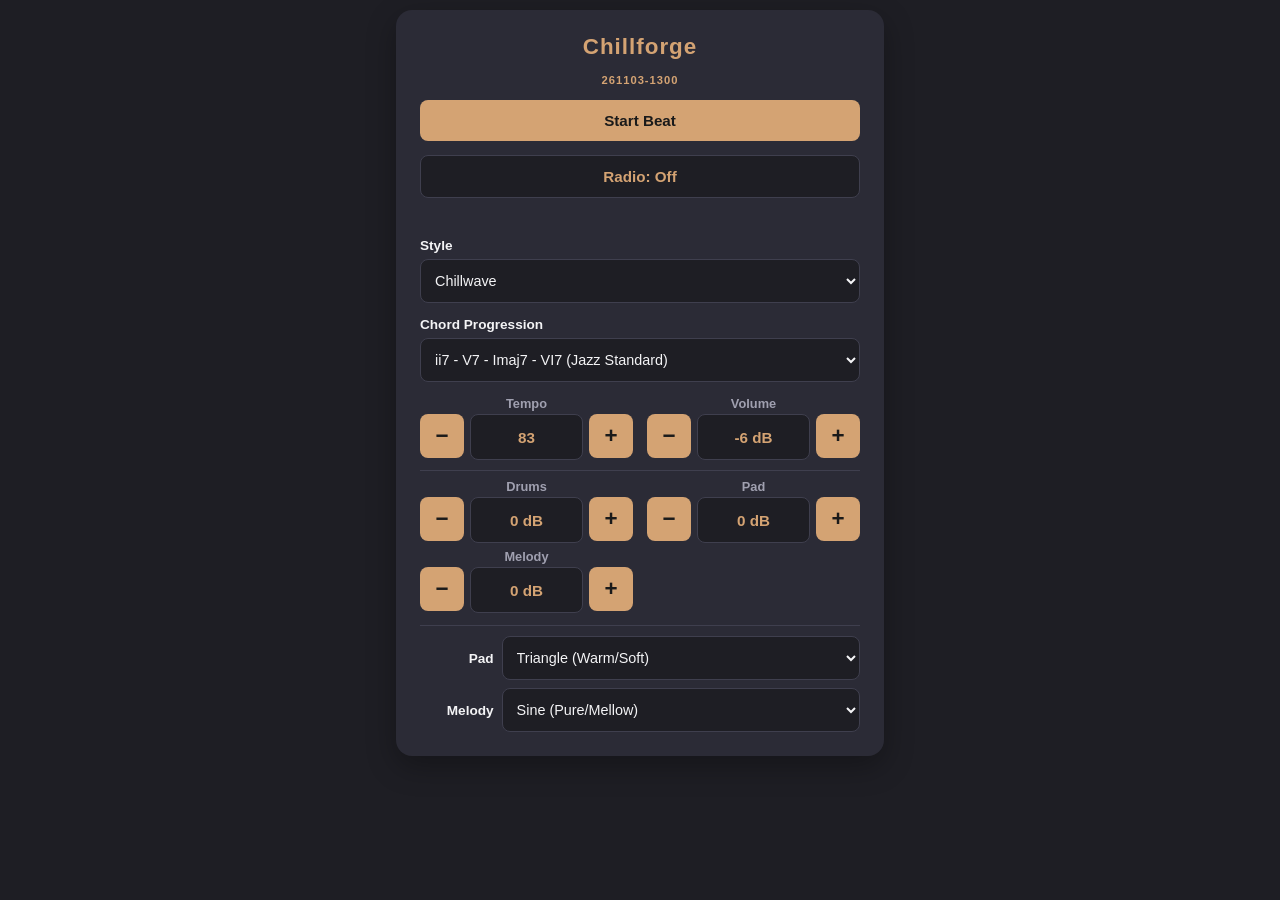
==== index.html @ 7efc08fc "restructuring Step 7 - A record loader (the one-time engine change). A record file can now register " ====
<!DOCTYPE html>
<html lang="en">
<head>
  <meta charset="UTF-8">
  <meta name="viewport" content="width=device-width, initial-scale=1.0, viewport-fit=cover">
  <title>Chillforge</title>

  <link rel="manifest" href="manifest.json">
  <link rel="icon" type="image/png" sizes="32x32" href="app-icons/app-icon-192.png">
  <link rel="apple-touch-icon" href="app-icons/app-icon-512.png">
  <meta name="theme-color" content="#1e1e24">
  <meta name="apple-mobile-web-app-capable" content="yes">
  <meta name="apple-mobile-web-app-status-bar-style" content="black-translucent">
  <meta name="apple-mobile-web-app-title" content="Chillforge">

  <link rel="stylesheet" href="styles.css" />
</head>
<body>
  <div class="container">
    <h1>Chillforge</h1>
    <h2 id="ver">261103-1300</h2>

    <button id="playBtn">Start Beat</button>
    
    <div class="radiorow">
	  <button id="radioBtn" class="alt">Radio: Off</button>
	  <button id="nextBtn" class="alt" hidden>Next Track ▸</button>
	</div>
	<div id="radioInfo"></div>

    <div class="control-group">
      <label for="styleSelect">Style</label>
      <select id="styleSelect"></select>
    </div>

    <div class="control-group" id="progGroup">
      <label for="progSelect">Chord Progression</label>
      <select id="progSelect"></select>
    </div>

    <!-- Tempo, mixer and shape selectors are built from the current style -->
    <div id="controls"></div>
    
    <pre id="dbg" hidden></pre>
    
  </div>

  <!-- Style records live in their own files and register themselves before the engine below runs.
       To remove the Pulse test style, delete this one line. -->
  <script src="records/pulse.js"></script>

  <script>
    const SHAPE_LABELS = {
      triangle: "Triangle (Warm/Soft)",
      softtri:  "Soft Triangle (Rounded/Mellow)",
      sine:     "Sine (Pure/Mellow)",
      sawtooth: "Sawtooth (Bright/Buzzy)",
      square:   "Square (Hollow/Retro)"
    };
    const shapeOpts = (order) => order.map((v) => [v, SHAPE_LABELS[v]]);

    const MASTER = { id: "master", label: "Master", max: 0, def: -6 };
    const VOL_MIN = -40;

    const STYLES = {
      chillwave: (() => {
        // ===========================================================
        // RECORD: Chillwave
        // Everything that makes this style sound the way it does lives in this block. The engine
        // reaches it only through the descriptor built below (buildGraph, onTempo, onBar, onStep, reset,
        // phraseBars, trackTitle, radio rules, plus the data fields). Anything the record needs from the engine comes in through
        // `a` (the engine api): audio context, its own graph nodes, current settings, random
        // numbers, tempo, and note/shape helpers. The record never touches transport or timers.
        // ===========================================================

        let lastMelodyNote = null;                  // private to this record
        let currentChord = null;                    // the chord of the current bar (pad plays it, melody picks from it)

        // Lock-screen name of a progression: the text in parentheses in its label.
        const progName = (k) => (rec.progs[k].label.match(/\(([^)]+)\)/) || [0, k])[1];

        function noiseHit(a, t, dest, level, decay) {
          const s = a.ctx.createBufferSource();
          const gn = a.ctx.createGain();
          s.buffer = a.noise;
          gn.gain.setValueAtTime(level, t);
          gn.gain.exponentialRampToValueAtTime(0.001, t + decay);
          s.connect(gn).connect(dest);
          s.start(t, a.rng() * 0.8);
          s.stop(t + decay + 0.02);
        }

        function kick(a, t, vel) {
          const o = a.ctx.createOscillator();
          const gn = a.ctx.createGain();
          o.type = "sine";
          o.frequency.setValueAtTime(140, t);
          o.frequency.exponentialRampToValueAtTime(42, t + 0.12);
          gn.gain.setValueAtTime(0.0001, t);
          gn.gain.exponentialRampToValueAtTime(0.55 * vel, t + 0.004);
          gn.gain.exponentialRampToValueAtTime(0.001, t + 0.42);
          o.connect(gn).connect(a.nodes.drums);
          o.start(t);
          o.stop(t + 0.45);
        }

        function snare(a, t, vel) {
          noiseHit(a, t, a.nodes.snareBP, 0.55 * vel, 0.17);
          const o = a.ctx.createOscillator();
          const gn = a.ctx.createGain();
          o.type = "triangle";
          o.frequency.value = 190;
          gn.gain.setValueAtTime(0.25 * vel, t);
          gn.gain.exponentialRampToValueAtTime(0.001, t + 0.09);
          o.connect(gn).connect(a.nodes.drums);
          o.start(t);
          o.stop(t + 0.1);
        }

        function hat(a, t, vel) {
          noiseHit(a, t, a.nodes.hatHP, 0.16 * vel, 0.04);
        }

        // One bar of drums is 16 steps; s is the step, jt the (jittered) time.
        function drumsChill(a, s, jt) {
          if (s === 0) kick(a, jt, 1);
          else if (s === 6 && a.rng() < 0.4) kick(a, jt, 0.8);
          else if (s === 10 && a.rng() < 0.35) kick(a, jt, 0.75);

          if (s === 4 || s === 12) snare(a, jt, a.rand(0.85, 1));

          if (s % 2 === 0) hat(a, jt, s % 4 === 2 ? a.rand(0.9, 1) : a.rand(0.4, 0.6));
          else if (a.rng() < 0.15) hat(a, jt, 0.3);
        }

        // Pad: the whole chord, slightly strummed.
        function pad(a, t, chord) {
          const shape = a.S.sel.padShape;
          const dur = 16 * a.stepDur();
          const peak = (0.7 / chord.length) * a.shapeLevel[shape];

          chord.forEach((note, i) => {
            const ts = t + i * 0.012;                    // slight strum
            const o = a.ctx.createOscillator();
            const gn = a.ctx.createGain();
            a.applyShape(o, shape);
            o.frequency.value = a.noteFreq(note);
            o.detune.value = a.rand(-6, 6);
            gn.gain.setValueAtTime(0.0001, ts);
            gn.gain.linearRampToValueAtTime(peak, ts + 0.18);
            gn.gain.setTargetAtTime(0, t + dur - 0.05, 0.25);
            o.connect(gn).connect(a.nodes.padFilter);
            o.start(ts);
            o.stop(t + dur + 1.6);
          });
        }

        // Melody: one random chord tone, never the same note twice in a row.
        function melody(a, t, chord) {
          if (!chord) return;
          let note;
          do { note = chord[Math.floor(a.rng() * chord.length)]; }
          while (note === lastMelodyNote && chord.length > 1);
          lastMelodyNote = note;

          const shape = a.S.sel.melodyShape;
          const units = [1, 1, 1, 2, 2, 3, 4][Math.floor(a.rng() * 7)];
          const dur = units * a.stepDur();
          const peak = 0.2 * a.shapeLevel[shape];

          const o = a.ctx.createOscillator();
          const gn = a.ctx.createGain();
          a.applyShape(o, shape);
          o.frequency.value = a.noteFreq(note) * 2;
          gn.gain.setValueAtTime(0.0001, t);
          gn.gain.linearRampToValueAtTime(peak, t + 0.03);
          gn.gain.setTargetAtTime(peak * 0.5, t + 0.03, 0.12);
          gn.gain.setTargetAtTime(0, t + dur, 0.12);
          o.connect(gn).connect(a.nodes.melody);
          o.start(t);
          o.stop(t + dur + 0.9);
        }

        const rec = {
          label: "Chillwave",
          bpm: { min: 55, max: 95, def: 83 },
          swing: 0.16,                        // delay on off-16ths, fraction of a step
          // Chord progressions. Each chord is a list of notes (hand-voiced). Key order is the dropdown order.
          progs: {
            jazz251: {
              label: "ii7 - V7 - Imaj7 - VI7 (Jazz Standard)",
              chords: [
                ["D3", "F3", "A3", "C4", "E4"],  // Dm9
                ["G3", "B3", "D4", "F4"],        // G7
                ["C3", "E3", "G3", "B3", "D4"],  // Cmaj9
                ["A3", "C#4", "E4", "G4"]        // A7
              ]
            },
            rising: {
              label: "Imaj9 - IImaj7 - iii7 - IVmaj7 (Rising Climb)",
              chords: [
                ["C3", "E3", "G3", "B3", "D4"],  // Cmaj9
                ["D3", "F#3", "A3", "C#4", "E4"],// Dmaj9 (Lydian lift)
                ["E3", "G3", "B3", "D4"],        // Em7
                ["F3", "A3", "C4", "E4"]         // Fmaj7
              ]
            },
            descending: {
              label: "IVmaj9 - iii7 - ii9 - Imaj9 (Descending Exhale)",
              chords: [
                ["F3", "A3", "C4", "E4", "G4"],  // Fmaj9
                ["E3", "G3", "B3", "D4"],        // Em7
                ["D3", "F3", "A3", "C4", "E4"],  // Dm9
                ["C3", "E3", "G3", "B3", "D4"]   // Cmaj9
              ]
            },
            turnaround: {
              label: "Imaj9 - vi9 - ii9 - V13 (Sunny Turnaround)",
              chords: [
                ["C3", "E3", "G3", "B3", "D4"],  // Cmaj9
                ["A2", "C3", "E3", "G3", "B3"],  // Am9
                ["D3", "F3", "A3", "C4", "E4"],  // Dm9
                ["F3", "G3", "B3", "E4"]         // G13
              ]
            },
            sway: {
              label: "Imaj9 - IVmaj9 (Two-Chord Sway)",
              chords: [
                ["C3", "E3", "G3", "B3", "D4"],  // Cmaj9
                ["E3", "G3", "B3", "D4", "G4"],  // Cmaj9 (open voicing)
                ["F3", "A3", "C4", "E4", "G4"],  // Fmaj9
                ["A3", "C4", "E4", "G4"]         // Fmaj9 (upper voicing)
              ]
            }
          },
          lead: "melody", drums: "chill", jitter: 0.005,
          melodyDensity: 0.55,                // chance of a melody note on each eighth
          cutoffMul: 1, padCutoff: 1800, reverb: 0, echo: 0.3,
          channels: [                         // mixer rows (Master is always added first)
            { id: "drums",  label: "Drums",  max: 6, def: 0 },
            { id: "pad",    label: "Pad",    max: 6, def: 0 },
            { id: "melody", label: "Melody", max: 6, def: 0 }
          ],
          selects: [                          // pulldowns under the mixer
            { id: "padShape",    label: "Pad",    def: "triangle",
              options: shapeOpts(["triangle", "softtri", "sine", "sawtooth", "square"]),
              radio: ["sine"] },
            { id: "melodyShape", label: "Melody", def: "sine",
              options: shapeOpts(["sine", "softtri", "triangle", "sawtooth", "square"]),
              radio: ["sine", "softtri", "triangle"] }
          ],

          // ---- what the engine calls -------------------------------

          // Build this style's audio nodes and feed them into the engine's master bus.
          // Must return a map with a gain node for every id in `channels` (the engine uses
          // those for the mixer); any other nodes the voices need can ride along in it.
          buildGraph(a, bus) {
            const ctx = a.ctx;
            const n = {};

            n.drums = ctx.createGain();  n.drums.connect(bus);
            n.pad = ctx.createGain();    n.pad.connect(bus);
            n.melody = ctx.createGain(); n.melody.connect(bus);

            // Pad tone shaping
            n.padFilter = ctx.createBiquadFilter();
            n.padFilter.type = "lowpass";
            n.padFilter.frequency.value = rec.padCutoff;
            n.padFilter.connect(n.pad);

            // Shared drum filters
            n.snareBP = ctx.createBiquadFilter();
            n.snareBP.type = "bandpass"; n.snareBP.frequency.value = 2200; n.snareBP.Q.value = 0.7;
            n.snareBP.connect(n.drums);
            n.hatHP = ctx.createBiquadFilter();
            n.hatHP.type = "highpass"; n.hatHP.frequency.value = 7500;
            n.hatHP.connect(n.drums);

            // Melody echo (dotted eighth)
            n.delay = ctx.createDelay(2);
            n.delay.delayTime.value = 45 / a.S.bpm;
            const send = ctx.createGain(); send.gain.value = rec.echo;
            const fb = ctx.createGain();   fb.gain.value = 0.38;
            const dLP = ctx.createBiquadFilter();
            dLP.type = "lowpass"; dLP.frequency.value = 1800;
            if (n[rec.lead]) n[rec.lead].connect(send).connect(n.delay).connect(dLP);
            dLP.connect(fb).connect(n.delay);
            dLP.connect(bus);

            return n;
          },

          // Tempo changed while playing: re-sync anything tied to the beat (here, the echo).
          onTempo(a) {
            a.nodes.delay.delayTime.setTargetAtTime(45 / a.S.bpm, a.ctx.currentTime, 0.05);
          },

          // How many bars the current progression takes before it loops (the radio plans around this).
          phraseBars(S) { return rec.progs[S.prog].chords.length; },

          // Title for the lock screen / notification.
          trackTitle(S) { return rec.label + " \u00b7 " + progName(S.prog); },

          // Radio rules. The engine shuffles which channels enter (intro) and drop out (outro)
          // and keeps to these constraints; nextTrack changes the settings for the next track.
          radio: {
            lastToEnter: ["pad", "drums"],    // one of these is always the last to enter
            neverFirstIn: ["drums"],
            neverLastOut: ["drums"],

            // a.S is the radio's own copy of the settings, so nothing here is saved.
            // (The engine re-syncs the tempo-linked echo afterwards.)
            nextTrack(a) {
              const S = a.S;
              const ps = Object.keys(rec.progs).filter((p) => p !== S.prog);
              if (ps.length) S.prog = ps[Math.floor(a.rng() * ps.length)];
              const up = a.rng() < a.clamp(0.5 + (rec.bpm.def - S.bpm) / (rec.bpm.max - rec.bpm.min), 0.1, 0.9);
              S.bpm = a.clamp(S.bpm + (up ? 1 : -1) * Math.round(a.rand(2, 5)), rec.bpm.min, rec.bpm.max);
              rec.selects.forEach((s) => {
                const pool = (s.radio || s.options.map((o) => o[0])).filter((v) => v !== S.sel[s.id]);
                if (pool.length) S.sel[s.id] = pool[Math.floor(a.rng() * pool.length)];
              });
            }
          },

          // Called at every bar line (after the engine's own bar bookkeeping). `bar` counts bars
          // within the current track; the chord is picked from it.
          onBar(a, t, bar) {
            const chords = rec.progs[a.S.prog].chords;
            const chord = chords[bar % chords.length];
            currentChord = chord;
            if (!a.muted("pad")) pad(a, t, chord);
          },

          // Called on every 16th step (s = 0..15). t already includes the engine's swing.
          onStep(a, s, t) {
            if (!a.muted("drums")) rec.patterns[rec.drums](a, s, t + a.rand(-rec.jitter, rec.jitter));
            if (s % 2 === 0 && !a.muted("melody") && a.rng() < rec.melodyDensity) melody(a, t, currentChord);
          },

          patterns: { chill: drumsChill },
          reset() { lastMelodyNote = null; currentChord = null; }   // engine calls this on start / style switch
        };

        return rec;
      })()
    };


    // Fixed tone settings (formerly the Intensity "Standard" preset).
    const CUTOFF = 2500;          // master lowpass cutoff (Hz), multiplied by the style's cutoffMul

    // Waveform loudness compensation so shapes sit at similar levels.
    const SHAPE_LEVEL = { sine: 1.2, softtri: 1.1, triangle: 1, sawtooth: 0.4, square: 0.35, super: 0.2 };

    const LOOKAHEAD = 0.5;     // seconds scheduled ahead of the audio clock
    const TICK_MS = 50;        // scheduler wake-up interval

    // ---------------------------------------------------------------
    // State
    // ---------------------------------------------------------------
    let ctx = null, g = null, noiseBuf = null, timer = null, silentEl = null;
    let playing = false;
    
    // Diagnostic log: ring buffer in localStorage. Tap the version stamp to view/copy.
	const LOG_KEY = "chillforge-log";
	let LOG = [];
	let lastBeat = 0, resumeTries = 0, resumeTimer = null;
	let waitCount = 0, lastAliveTs = 0;
	let yielded = false, yieldTimer = null;
	const YIELD_GRACE_MS = 45000;
	
	try { LOG = JSON.parse(localStorage.getItem(LOG_KEY) || "[]"); } catch (e) {}
	function log(msg) {
	  LOG.push(new Date().toLocaleString("sv-SE").slice(5) + " " + msg);
	  if (LOG.length > 1500) LOG.splice(0, LOG.length - 1500);
	  try { localStorage.setItem(LOG_KEY, JSON.stringify(LOG)); } catch (e) {}
	}
	const snap = () => "play=" + playing + " ctx=" + (ctx ? ctx.state : "-") +
	  " el=" + (silentEl ? (silentEl.paused ? "paused" : "playing") : "-") + " vis=" + document.visibilityState;
    
	const diag = () => " mem=" + (performance.memory ? Math.round(performance.memory.usedJSHeapSize / 1048576) + "MB" : "?") + " w=" + waitCount;
	function alive(why) {
	  try { localStorage.setItem("chillforge-alive", JSON.stringify({ t: Date.now(), p: playing, w: why })); } catch (e) {}
	}
	try {
	  const pv = JSON.parse(localStorage.getItem("chillforge-alive") || "null");
	  if (pv && pv.p) log("PREV SESSION ENDED WHILE PLAYING. last alive " +
	    new Date(pv.t).toLocaleString("sv-SE").slice(5) + " (" + pv.w + ") discarded=" + document.wasDiscarded);
	} catch (e) {}
	alive("boot");
    
    let step = 0, nextTime = 0, barIdx = 0;
    let irBuf = null;

    // Variation state: mute = array of muted channel ids (or null), bars = bars left in the scene,
    // skip = number of phrase-start decisions to pass on (first phrase and cooldown after a scene).
    const V = { mute: null, bars: 0, skip: 1 };
    
    const RADIO_SEC = [210, 390];
    const RADIO_STEP_CHOICES = [4, 8, 8];   // bars between each channel entering (intro) or dropping (outro); one is picked per channel
	const R = { on: false, base: null, n: 0, bar: 0, phase: "body", skip: false, mute: null,
	            intro: [], out: [], introBars: 0, ib: 0, gapBar: 0 };
	let refreshers = [], selEls = {};

    // Records kept in their own files register themselves before this script runs:
    //   (window.CHILLFORGE_RECORDS = window.CHILLFORGE_RECORDS || []).push(["key", record]);
    // Adding a style is then a new file plus a <script> tag, never an edit to this engine.
    // A record missing something essential is skipped (and logged) so it can't take the app down.
    (window.CHILLFORGE_RECORDS || []).forEach(([key, rec]) => {
      const bad = [];
      if (!rec || typeof rec !== "object") bad.push("not an object");
      else {
        if (!rec.label) bad.push("label");
        if (!rec.bpm || !(rec.bpm.min <= rec.bpm.def && rec.bpm.def <= rec.bpm.max)) bad.push("bpm {min, def, max}");
        if (!Array.isArray(rec.channels)) bad.push("channels");
        if (typeof rec.buildGraph !== "function") bad.push("buildGraph");
      }
      if (STYLES[key]) bad.push("key already in use");
      if (bad.length) { log("record '" + key + "' skipped: " + bad.join(", ")); return; }
      STYLES[key] = rec;
    });

    // THE RECORD CONTRACT
    //   Required:  label, bpm {min, def, max}, channels [{id, label, max, def}], buildGraph(api, bus)
    //              (buildGraph returns a gain node for every channel id)
    //   Optional:  selects, progs, onBar, onStep, onTempo, phraseBars, trackTitle, radio, reset, swing, cutoffMul
    // The defaults the engine assumes for the optional fields it can't do without:
    Object.keys(STYLES).forEach((k) => {
      const r = STYLES[k];
      if (!r.selects) r.selects = [];                 // no pulldowns
      if (!r.cutoffMul) r.cutoffMul = 1;              // master lowpass cutoff multiplier
      if (!r.reset) r.reset = () => {};               // nothing to clear on start / style switch
    });

    // Per-style settings (tempo, levels, pulldowns, progression), remembered separately.
    let styleKey = Object.keys(STYLES)[0];
    const store = {};
    let S = null;                          // settings of the current style

    const $ = (id) => document.getElementById(id);
    const el = (tag, cls) => { const e = document.createElement(tag); if (cls) e.className = cls; return e; };
    const clamp = (v, a, b) => Math.min(b, Math.max(a, v));
    const chanDefs = (st) => [MASTER, ...st.channels];
    const progKeys = (st) => Object.keys(st.progs || {});                  // progression ids, in dropdown order
    const phraseBars = () => { const st = STYLES[styleKey]; return st.phraseBars ? st.phraseBars(S) : 4; };

    // ---------------------------------------------------------------
    // Helpers
    // ---------------------------------------------------------------
    // Random source. In the live app this is just Math.random. The trace harness (trace.js)
    // swaps in a seeded generator so a run can be replayed exactly. Every random choice in the
    // app must go through rng(), never Math.random() directly.
    let RNG = Math.random;
    const rng = () => RNG();
    const SEMI = { C: 0, D: 2, E: 4, F: 5, G: 7, A: 9, B: 11 };
    function noteFreq(name) {
      const m = /^([A-G])([#b]?)(-?\d)$/.exec(name);
      const midi = (parseInt(m[3], 10) + 1) * 12 + SEMI[m[1]] + (m[2] === "#" ? 1 : m[2] === "b" ? -1 : 0);
      return 440 * Math.pow(2, (midi - 69) / 12);
    }
    // Custom waveform: sine plus triangle overtones at OVERTONE_MIX of full
    // strength (0 = sine, 1 = triangle). Built once, then reused.
    const OVERTONE_MIX = 0.5;
    const waveCache = {};
    function applyShape(osc, shape) {
      if (shape !== "softtri") { osc.type = shape; return; }
      if (!waveCache[shape]) {
        const N = 12, real = new Float32Array(N), imag = new Float32Array(N);
        imag[1] = 1;
        for (let h = 3; h < N; h += 2) {
          const sign = (((h - 1) / 2) % 2) ? -1 : 1;
          imag[h] = OVERTONE_MIX * sign / (h * h);
        }
        waveCache[shape] = ctx.createPeriodicWave(real, imag);
      }
      osc.setPeriodicWave(waveCache[shape]);
    }
    // Synthetic reverb impulse: stereo noise with an exponential-ish decay.
    function makeIR(sec, decay) {
      const len = Math.floor(ctx.sampleRate * sec), b = ctx.createBuffer(2, len, ctx.sampleRate);
      for (let c = 0; c < 2; c++) {
        const d = b.getChannelData(c);
        for (let i = 0; i < len; i++) d[i] = (rng() * 2 - 1) * Math.pow(1 - i / len, decay);
      }
      return b;
    }
    const dbToGain = (db) => (db <= VOL_MIN ? 0 : Math.pow(10, db / 20));
    const rand = (a, b) => a + rng() * (b - a);
    const stepDur = () => 60 / S.bpm / 4;

    // What the engine hands to a record. Getters, so a record always sees the live context,
    // graph and settings and never holds a stale copy across a stop/start or a style switch.
    const api = {
      get ctx() { return ctx; },
      get nodes() { return g ? g.nodes : null; },
      get S() { return S; },
      get noise() { return noiseBuf; },
      muted: (ch) => muted(ch),
      rng, rand, clamp, stepDur, noteFreq, applyShape,
      shapeLevel: SHAPE_LEVEL
    };

    // Scheduler tick from a Worker so it isn't throttled in background tabs.
    function makeTimer(cb, ms) {
      try {
        const src = "let id;onmessage=e=>{clearInterval(id);if(e.data==='start')id=setInterval(()=>postMessage(0)," + ms + ")}";
        const w = new Worker(URL.createObjectURL(new Blob([src], { type: "text/javascript" })));
        w.onmessage = cb;
        return { start() { w.postMessage("start"); }, stop() { w.postMessage("stop"); } };
      } catch (e) {
        let id;
        return { start() { id = setInterval(cb, ms); }, stop() { clearInterval(id); } };
      }
    }

    // A real (non-empty) near-silent WAV so the OS treats the page as a media player.
    function makeSilentUrl() {
      const rate = 8000, n = rate * 10;            // 10 seconds, 16-bit mono
      const buf = new ArrayBuffer(44 + n * 2);
      const v = new DataView(buf);
      const w = (o, s) => { for (let i = 0; i < s.length; i++) v.setUint8(o + i, s.charCodeAt(i)); };
      w(0, "RIFF"); v.setUint32(4, 36 + n * 2, true); w(8, "WAVE"); w(12, "fmt ");
      v.setUint32(16, 16, true); v.setUint16(20, 1, true); v.setUint16(22, 1, true);
      v.setUint32(24, rate, true); v.setUint32(28, rate * 2, true);
      v.setUint16(32, 2, true); v.setUint16(34, 16, true);
      w(36, "data"); v.setUint32(40, n * 2, true);
      for (let i = 0; i < n; i++) v.setInt16(44 + i * 2, i % 2 ? 1 : -1, true);
      return URL.createObjectURL(new Blob([buf], { type: "audio/wav" }));
    }

	function ensureSilentEl() {
	  if (silentEl) return;
	  silentEl = new Audio(makeSilentUrl());
	  silentEl.loop = true;
	  ["play", "pause", "ended", "error", "stalled"].forEach((ev) =>
	    silentEl.addEventListener(ev, () => log("el " + ev + " " + snap())));
	  silentEl.addEventListener("waiting", () => { waitCount++; });
	  silentEl.addEventListener("pause", onElPause);
	  silentEl.addEventListener("play", () => {
	    if (playing && yielded) { yielded = false; clearTimeout(yieldTimer); applyMixer(); log("unyield: el playing again"); }
	  });
	}

	function onElPause() {
	  if (!playing) return;
	  yielded = true; applyMixer();
	  log("yield: system paused el");
	  clearTimeout(yieldTimer);
	  yieldTimer = setTimeout(() => { if (playing && yielded) stopBeat("yielded to other audio"); }, YIELD_GRACE_MS);
	}

    // ---------------------------------------------------------------
    // Audio graph (built on Start, faded and dropped on Stop)
    // ---------------------------------------------------------------
    function initContext() {
      const AC = window.AudioContext || window.webkitAudioContext;
      ctx = new AC({ latencyHint: "playback" });

      // One shared noise buffer for snare + hats.
      const len = ctx.sampleRate * 3;
      noiseBuf = ctx.createBuffer(1, len, ctx.sampleRate);
      const d = noiseBuf.getChannelData(0);
      for (let i = 0; i < len; i++) d[i] = rng() * 2 - 1;

      timer = makeTimer(tick, TICK_MS);
      ctx.onstatechange = () => {
	    log("ctx " + ctx.state + " " + snap());
	    if (playing && ctx.state !== "running") ctx.resume().catch(() => {});
	  };
    }

    function buildGraph() {
      const n = {};
      n.out = ctx.createGain();
      n.out.gain.value = dbToGain(S.vol.master);
      const st = STYLES[styleKey];
      n.comp = ctx.createDynamicsCompressor();   // safety limiter
      n.comp.threshold.value = -10;
      n.comp.ratio.value = 6;
      n.filter = ctx.createBiquadFilter();
      n.filter.type = "lowpass";
      n.filter.frequency.value = CUTOFF * st.cutoffMul;
      n.filter.connect(n.comp).connect(n.out).connect(ctx.destination);

      // The style builds its own nodes and feeds them into the master bus (n.filter).
      n.nodes = st.buildGraph(api, n.filter);

      g = n;
      applyMixer(true);
    }

    function teardownGraph() {
      const old = g;
      g = null;
      old.out.gain.setTargetAtTime(0, ctx.currentTime, 0.04);
      setTimeout(() => old.out.disconnect(), 400);
    }

    function applyMixer(instant) {
      if (!g) return;
      const t = ctx.currentTime, tc = instant ? 0.001 : 0.03;
	  g.out.gain.setTargetAtTime(yielded ? 0 : dbToGain(S.vol.master), t, tc);
      STYLES[styleKey].channels.forEach((c) => {
        const node = g.nodes[c.id];
        if (!node) return;
        node.gain.setTargetAtTime(dbToGain(S.vol[c.id]), t, tc);
      });
      g.filter.frequency.setTargetAtTime(CUTOFF * STYLES[styleKey].cutoffMul, t, instant ? 0.001 : 0.15);
    }

    // Tempo changed while playing: let the style re-sync anything tied to the beat.
    function tempoChanged() {
      const st = STYLES[styleKey];
      if (g && st.onTempo) st.onTempo(api);
    }

    // ---------------------------------------------------------------
    // Variation: decided once per bar (step 0), by counting bars, never by wall-clock time.
    // Muting is done by skipping notes in the scheduler, not by touching gain nodes.
    // ---------------------------------------------------------------
    const muted = (ch) => { const m = (R.on && R.mute) || V.mute; return !!m && m.indexOf(ch) !== -1; };

    function resetVariation() {
      V.mute = null; V.bars = 0; V.skip = 1;   // first phrase always plays full
    }

    function pickScene(key) {
      const list = VAR_SCENES[key];
      let total = 0;
      list.forEach((sc) => { total += sc.w; });
      let r = rng() * total;
      for (const sc of list) {
        r -= sc.w;
        if (r < 0) return sc.mute;
      }
      return list[0].mute;
    }

    function updateVariation() {
      const st = STYLES[styleKey];
      const chance = st.scenes ? (VAR_LEVELS[S.sel.variation] || 0) : 0;
      if (chance === 0) {
        if (V.mute) resetVariation();
        return;
      }
      // Count down an active scene; when it ends, sit out the next phrase-start decision.
      if (V.mute && --V.bars <= 0) { V.mute = null; V.skip = 1; }

      const phraseLen = phraseBars();
      if (!V.mute && barIdx % phraseLen === 0) {
        if (V.skip > 0) V.skip--;
        else if (rng() < chance) {
          V.mute = pickScene(st.scenes);
          V.bars = VAR_BARS[Math.floor(rng() * VAR_BARS.length)];
        }
      }
    }

	function radioClone(base) {      // vol is shared; bpm/sel/prog are the radio's own copy
	  R.base = base;
	  return { bpm: base.bpm, vol: base.vol, sel: Object.assign({}, base.sel), prog: base.prog };
	}

	function radioPlan() {
	  const st = STYLES[styleKey], rr = st.radio || {};
	  const ids = st.channels.map((c) => c.id);
	  const P = phraseBars();
	  const has = (list, c) => !!list && list.indexOf(c) !== -1;
	  const shuf = (a) => { a = a.slice(); for (let i = a.length - 1; i > 0; i--) { const j = Math.floor(rng() * (i + 1)); [a[i], a[j]] = [a[j], a[i]]; } return a; };
	  const sched = (ord) => { let at = 0; const list = ord.map((ch) => { const e = { ch, at }; at += RADIO_STEP_CHOICES[Math.floor(rng() * RADIO_STEP_CHOICES.length)]; return e; }); return { list, end: at }; };

	  const cand = (rr.lastToEnter || []).filter((c) => ids.indexOf(c) !== -1);
	  const lastIn = cand.length > 1 ? cand[Math.floor(rng() * cand.length)] : cand[0];   // last to enter
	  const inOrd = shuf(ids.filter((c) => c !== lastIn));
	  if (has(rr.neverFirstIn, inOrd[0])) { const j = inOrd.length - 1; [inOrd[0], inOrd[j]] = [inOrd[j], inOrd[0]]; }
	  if (lastIn) inOrd.push(lastIn);

	  const outOrd = shuf(ids), L = outOrd.length - 1;
	  if (has(rr.neverLastOut, outOrd[L])) { const j = Math.floor(rng() * L); [outOrd[j], outOrd[L]] = [outOrd[L], outOrd[j]]; }

	  const si = sched(inOrd), so = sched(outOrd), outBars = so.list[L].at;
	  R.intro = si.list; R.introBars = si.end; R.out = so.list;
	  const total = rand(RADIO_SEC[0], RADIO_SEC[1]) / (16 * stepDur());
	  R.ib = Math.max(Math.ceil((R.introBars + P) / P) * P, Math.round((total - outBars - 1) / P) * P);
	  R.gapBar = R.ib + outBars;                                 // the silent bar
	  R.bar = 0;
	}

	function radioNewTrack(first) {
	  const st = STYLES[styleKey];
	  if (!first) {
	    if (st.radio && st.radio.nextTrack) st.radio.nextTrack(api);
	    tempoChanged();
	  }
	  R.n++; barIdx = 0;
	  radioPlan();
	  refreshers.forEach((f) => f());
	  Object.keys(selEls).forEach((id) => { selEls[id].value = S.sel[id]; });
	  $("progSelect").value = S.prog;
	  if ("mediaSession" in navigator) {
	    try {
	      const old = navigator.mediaSession.metadata;
	      navigator.mediaSession.metadata = new MediaMetadata({
	        title: st.trackTitle ? st.trackTitle(S) : st.label,
	        artist: S.bpm + " BPM · Radio",
	        artwork: old ? old.artwork : []
	      });
	    } catch (e) {}
	  }
	}

	function radioInfo() {
	  $("radioInfo").textContent = R.on ? (playing ? "Track " + R.n + " · " + R.phase : "Radio ready") : "";
	}

	// Called at every bar line (step 0) while Radio is on.
	function radioBar() {
	  if (R.skip) { R.skip = false; if (R.bar < R.gapBar) R.bar = R.gapBar; }
	  if (R.bar > R.gapBar) radioNewTrack(false);
	  const b = R.bar++;
	  barIdx = b;
	  if (b < R.introBars) { R.phase = "intro"; R.mute = R.intro.filter((e) => e.at > b).map((e) => e.ch); }
	  else if (b >= R.ib) { R.phase = b < R.gapBar ? "outro" : "gap"; R.mute = R.out.filter((e) => e.at <= b - R.ib).map((e) => e.ch); }
	  else { R.phase = "body"; R.mute = null; }
	  if (R.mute) resetVariation(); else updateVariation();
	  radioInfo();
	}

	function setRadio(on) {
	  if (on === R.on) return;
	  R.on = on;
	  R.skip = false;
	  if (on) {
	    S = radioClone(S); R.n = 0;
	    if (playing) {                               // join mid-beat: new track, skipping its intro
	      radioNewTrack(true);
	      R.bar = Math.ceil(R.introBars / phraseBars()) * phraseBars();
	    }
	  } else {
	    Object.assign(R.base, { bpm: S.bpm, prog: S.prog, sel: Object.assign({}, S.sel) });
	    S = R.base; R.mute = null; resetVariation(); saveSettings();
	  }
	  $("radioBtn").textContent = "Radio: " + (on ? "On" : "Off");
	  $("radioBtn").classList.toggle("on", on);
	  $("nextBtn").hidden = !on;
	  radioInfo();
	  if ("mediaSession" in navigator) {
	    try { navigator.mediaSession.setActionHandler("nexttrack", on ? () => { if (playing) R.skip = true; } : null); } catch (e) {}
	  }
	}

    // ---------------------------------------------------------------
    // Scheduler (16 steps per bar, 4/4)
    // ---------------------------------------------------------------
    function scheduleStep(s, t) {
      const st = STYLES[styleKey];
      if (s % 2 === 1) t += stepDur() * (st.swing || 0);   // swing the off-16ths

      if (s === 0) {                                       // bar line
        if (R.on) radioBar(); else updateVariation();
        if (st.onBar) st.onBar(api, t, barIdx);
        barIdx++;
      }

      if (st.onStep) st.onStep(api, s, t);
    }

    function tick() {
	  if (!playing || !g) return;
	  const now = ctx.currentTime;
	  if (nextTime < now - 0.1) { log("RESYNC late=" + Math.round((now - nextTime) * 1000) + "ms"); nextTime = now + 0.05; }
	  while (nextTime < now + LOOKAHEAD) {
	    try { scheduleStep(step, nextTime); }
	    catch (e) { log("ERR step " + step + ": " + (e && e.message)); }
	    nextTime += stepDur();
	    step = (step + 1) % 16;
	  }
	    if (Date.now() - lastAliveTs > 30000) { lastAliveTs = Date.now(); alive("tick"); }
	    if (Date.now() - lastBeat > 300000) {          // heartbeat every 5 min
	      lastBeat = Date.now();
	      if (silentEl && !silentEl.paused) resumeTries = 0;
	      log("hb " + snap() + " ct=" + Math.round(ctx.currentTime) + diag());
	    }
	  }

    // ---------------------------------------------------------------
    // Settings: per-style memory, saved between visits
    // ---------------------------------------------------------------
    const SAVE_KEY = "chillforge-v3";

    function newState(key) {
      const st = STYLES[key];
      const vol = {};
      chanDefs(st).forEach((c) => { vol[c.id] = c.def; });
      const sel = {};
      st.selects.forEach((s) => { sel[s.id] = s.def; });
      return { bpm: st.bpm.def, vol, sel, prog: progKeys(st)[0] };
    }

    // Copy any valid values from src into store[key]; ignore anything invalid.
    function mergeState(key, src) {
      if (!src) return;
      const st = STYLES[key], d = store[key];
      const bpm = Number(src.bpm);
      if (isFinite(bpm)) d.bpm = clamp(Math.round(bpm), st.bpm.min, st.bpm.max);
      chanDefs(st).forEach((c) => {
        const v = Number(src.vol && src.vol[c.id]);
        if (isFinite(v)) d.vol[c.id] = clamp(Math.round(v), VOL_MIN, c.max);
      });
      st.selects.forEach((s) => {
        const v = src.sel && src.sel[s.id];
        if (s.options.some((o) => o[0] === v)) d.sel[s.id] = v;
      });
      if (progKeys(st).includes(src.prog)) d.prog = src.prog;
    }

    function loadSettings() {
      Object.keys(STYLES).forEach((k) => { store[k] = newState(k); });
      try {
        const raw = localStorage.getItem(SAVE_KEY);
        if (raw) {
          const o = JSON.parse(raw);
          if (STYLES[o.style]) styleKey = o.style;
          Object.keys(STYLES).forEach((k) => mergeState(k, (o.store || {})[k]));
        } else {
          // One-time migration from the old slider-based settings.
          const old = JSON.parse(localStorage.getItem("chillforge-settings") || "null");
          if (old) {
            mergeState("chillwave", {
              bpm: old.bpmSlider, prog: old.progSelect,
              vol: { master: old.masterVol, drums: old.drumsVol, pad: old.padVol, melody: old.melodyVol },
              sel: { padShape: old.padShape, melodyShape: old.melodyShape }
            });
          }
        }
      } catch (e) {}
      S = store[styleKey];
    }

    let saveTimer = null;
    function saveSettings() {
      clearTimeout(saveTimer);
      saveTimer = setTimeout(() => {
        try {
          localStorage.setItem(SAVE_KEY, JSON.stringify({ style: styleKey, store }));
        } catch (e) {}
      }, 300);
    }

    // ---------------------------------------------------------------
    // UI: steppers (tap, or hold to repeat and speed up)
    // ---------------------------------------------------------------
    let holdStop = null;
    ["pointerup", "pointercancel"].forEach((ev) =>
      window.addEventListener(ev, () => { if (holdStop) holdStop(); }));

    function holdable(btn, fn) {
      btn.addEventListener("pointerdown", (e) => {
        if (e.button !== 0 || btn.disabled) return;
        e.preventDefault();
        fn();
        let n = 0, to;
        const run = () => { fn(); n++; to = setTimeout(run, n > 12 ? 40 : 110); };
        to = setTimeout(run, 400);
        holdStop = () => { clearTimeout(to); holdStop = null; };
      });
      btn.addEventListener("click", (e) => { if (e.detail === 0) fn(); });   // keyboard
      btn.addEventListener("contextmenu", (e) => e.preventDefault());
    }

    function stepperRow(label, get, set, min, max, fmt) {
      const cell = el("div", "cell");
      const lbl = el("div", "lbl"); lbl.textContent = label;
      const ctl = el("div", "ctl");
      const dec = el("button", "step"); dec.textContent = "\u2212"; dec.setAttribute("aria-label", label + " down");
      const val = el("div", "val");
      const inc = el("button", "step"); inc.textContent = "+"; inc.setAttribute("aria-label", label + " up");
      const show = () => {
        val.textContent = fmt(get());
        dec.disabled = get() <= min;
        inc.disabled = get() >= max;
      };
      refreshers.push(show);
      const bump = (d) => () => {
        const v = clamp(get() + d, min, max);
        if (v === get()) return;
        set(v); show(); saveSettings();
      };
      holdable(dec, bump(-1));
      holdable(inc, bump(1));
      show();
      ctl.append(dec, val, inc);
      cell.append(lbl, ctl);
      return cell;
    }

    const fmtDb = (v) => (v <= VOL_MIN ? "Off" : (v > 0 ? "+" : "") + v + " dB");

    function buildControls() {
      refreshers = []; selEls = {};
      const st = STYLES[styleKey], box = $("controls");
      box.textContent = "";

      const cells = el("div", "cells");
      box.appendChild(cells);

      cells.appendChild(stepperRow("Tempo", () => S.bpm, (v) => {
        S.bpm = v;
        tempoChanged();
      }, st.bpm.min, st.bpm.max, String));

      const volCell = (c, label) => stepperRow(label || c.label, () => S.vol[c.id], (v) => {
        S.vol[c.id] = v;
        applyMixer();
      }, VOL_MIN, c.max, fmtDb);

      cells.appendChild(volCell(MASTER, "Volume"));
      cells.appendChild(el("div", "divider"));
      st.channels.forEach((c) => cells.appendChild(volCell(c)));

      box.appendChild(el("div", "divider"));

      st.selects.forEach((s) => {
        const row = el("div", "row sel");
        const lbl = el("div", "lbl"); lbl.textContent = s.label;
        const sel = el("select");
        selEls[s.id] = sel;
        sel.setAttribute("aria-label", s.label + " sound");
        s.options.forEach(([v, text]) => {
          const o = el("option"); o.value = v; o.textContent = text; sel.appendChild(o);
        });
        sel.value = S.sel[s.id];
        sel.addEventListener("change", () => {
          S.sel[s.id] = sel.value;
          if (s.id === "variation" && sel.value === "off") resetVariation();   // Off restores everything immediately
          if (R.on && s.id === "variation") R.base.sel.variation = sel.value;
          saveSettings();
        });
        row.append(lbl, sel);
        box.appendChild(row);
      });
    }

    function fillProgressions() {
      const st = STYLES[styleKey], sel = $("progSelect");
      sel.textContent = "";
      progKeys(st).forEach((key) => {
        const o = el("option"); o.value = key; o.textContent = st.progs[key].label; sel.appendChild(o);
      });
      sel.value = S.prog;
      $("progGroup").hidden = progKeys(st).length < 2;
    }

    function switchStyle(key) {
      styleKey = key;
	  S = store[key];
	  if (R.on) S = radioClone(S);
	  radioInfo();
	  barIdx = 0; STYLES[styleKey].reset();
      resetVariation();
      buildControls();
      fillProgressions();
      saveSettings();
      if (playing) restartBeat();      // each style has its own audio graph
    }

    // ---------------------------------------------------------------
    // Transport
    // ---------------------------------------------------------------
    function startBeat() {
      yielded = false;
      if (playing) return;
      log("start " + snap());
      if (!ctx) initContext();
      ensureSilentEl();
      ctx.resume();
      log("audio sr=" + ctx.sampleRate + " baseLat=" + (ctx.baseLatency || 0).toFixed(3) + " outLat=" + (ctx.outputLatency || 0).toFixed(3));
      silentEl.play().catch(() => {});
      buildGraph();
      step = 0; barIdx = 0; STYLES[styleKey].reset();
      resetVariation();
      if (R.on) { R.n = 0; R.skip = false; radioNewTrack(true); }
      nextTime = ctx.currentTime + 0.1;
      playing = true;
      alive("start");
      timer.start();
      $("playBtn").textContent = "Stop Beat";
      $("playBtn").classList.add("playing");
      if ("mediaSession" in navigator) navigator.mediaSession.playbackState = "playing";
    }

	function stopBeat(why) {
	  if (!playing) return;
	  log("stop: " + (typeof why === "string" ? why : "ui") + " " + snap());
	  playing = false;
	  alive("stop");
	  clearTimeout(resumeTimer); clearTimeout(yieldTimer); yielded = false; resumeTries = 0;
	  timer.stop();
      teardownGraph();
      if (silentEl) silentEl.pause();
      resetVariation();
      radioInfo();
      $("playBtn").textContent = "Start Beat";
      $("playBtn").classList.remove("playing");
      if ("mediaSession" in navigator) navigator.mediaSession.playbackState = "paused";
    }

    // Beat is "playing" on paper but the audio died: rebuild without touching the silent element.
    function restartBeat() {
      playing = false;
      timer.stop();
      teardownGraph();
      startBeat();
    }

    $("playBtn").addEventListener("click", () => (playing ? stopBeat() : startBeat()));
	$("radioBtn").addEventListener("click", () => setRadio(!R.on));
	$("nextBtn").addEventListener("click", () => { if (R.on && playing) R.skip = true; });

    // ---------------------------------------------------------------
    // Init
    // ---------------------------------------------------------------
    loadSettings();

    const styleSelect = $("styleSelect");
    Object.keys(STYLES).forEach((key) => {
      const o = el("option"); o.value = key; o.textContent = STYLES[key].label; styleSelect.appendChild(o);
    });
    styleSelect.value = styleKey;
    styleSelect.addEventListener("change", (e) => switchStyle(e.target.value));

    $("progSelect").addEventListener("change", (e) => {
      S.prog = e.target.value; barIdx = 0; resetVariation(); saveSettings();
    });

    buildControls();
    fillProgressions();

    // Bluetooth / lock-screen controls
    if ("mediaSession" in navigator) {
      try {
        navigator.mediaSession.metadata = new MediaMetadata({
          title: "Chillforge",
          artist: "Generative lo-fi beat",
          artwork: [
            { src: "app-icons/app-icon-192.png", sizes: "192x192", type: "image/png" },
            { src: "app-icons/app-icon-512.png", sizes: "512x512", type: "image/png" }
          ]
        });
        navigator.mediaSession.setActionHandler("play", () => { log("ms play " + snap()); playing ? restartBeat() : startBeat(); });
		navigator.mediaSession.setActionHandler("pause", () => stopBeat("ms pause"));
		navigator.mediaSession.setActionHandler("stop", () => stopBeat("ms stop"));
      } catch (e) {}
    }

	document.addEventListener("visibilitychange", () => {
	  log("vis " + document.visibilityState + " " + snap());
	  if (document.hidden || !playing) return;
	  if (silentEl && silentEl.paused && !yielded) silentEl.play().catch(() => stopBeat("visible, el paused"));
	  if (ctx.state !== "running") ctx.resume().catch(() => {});
	});
	document.addEventListener("freeze", () => log("page freeze"));
	document.addEventListener("resume", () => log("page resume"));
	window.addEventListener("pagehide", () => { log("pagehide"); alive("pagehide"); });
	window.addEventListener("error", (e) => log("ERR " + e.message));
	window.addEventListener("unhandledrejection", () => log("ERR unhandled rejection"));
	log("boot " + snap());

	$("ver").addEventListener("click", () => {
	  const p = $("dbg");
	  p.hidden = !p.hidden;
	  if (!p.hidden) {
	    p.textContent = LOG.slice(-150).reverse().join("\n");   // newest first
	    if (navigator.clipboard) navigator.clipboard.writeText(LOG.join("\n")).catch(() => {});
	  }
	});

    // PWA: offline support / installability
    if ("serviceWorker" in navigator) {
      window.addEventListener("load", () => {
        navigator.serviceWorker.register("service-worker.js")
          .catch((err) => console.warn("Service worker registration failed:", err));
      });
    }
  </script>
</body>
</html>
---- styles.css ----
:root {
	--bg: #1e1e24;
    --card: #2b2b36;
    --accent: #d4a373;
    --text: #f4f4f6;
    --muted: #a0a0b0;
    --border: #3f3f4e;
}

body {
	background-color: var(--bg);
    color: var(--text);
    font-family: -apple-system, BlinkMacSystemFont, "Segoe UI", Roboto, Helvetica, Arial, sans-serif;
    display: flex;
    justify-content: center;
    align-items: flex-start;
    min-height: 100vh;
    margin: 0;
    padding: 10px 20px 20px;
    box-sizing: border-box;
}

    .container {
      background-color: var(--card);
      padding: 24px;
      border-radius: 16px;
      box-shadow: 0 10px 30px rgba(0,0,0,0.3);
      width: 100%;
      max-width: 440px;
      display: flex;
      flex-direction: column;
      gap: 14px;
    }
    h1 {
      margin: 0;
      font-size: 1.4rem;
      font-weight: 600;
      text-align: center;
      color: var(--accent);
      letter-spacing: 1px;
    }
    h2 {
      margin: 0;
      font-size: 0.7rem;
      font-weight: 600;
      text-align: center;
      color: var(--accent);
      letter-spacing: 1px;
    }
    .section-title {
      font-size: 0.75rem;
      font-weight: 700;
      text-transform: uppercase;
      letter-spacing: 1px;
      color: var(--muted);
      border-bottom: 1px solid var(--border);
      padding-bottom: 4px;
      margin-top: 6px;
    }
    .control-group { display: flex; flex-direction: column; gap: 6px; }
    .control-group[hidden] { display: none; }
    #controls { display: flex; flex-direction: column; gap: 8px; }
    label {
      font-size: 0.85rem;
      font-weight: 600;
    }
    select {
      width: 100%;
      height: 44px;
      background: var(--bg);
      color: var(--text);
      border: 1px solid var(--border);
      border-radius: 8px;
      padding: 0 10px;
      font-size: 0.9rem;
      outline: none;
      box-sizing: border-box;
    }
    button {
      background-color: var(--accent);
      color: #1a1a1a;
      border: none;
      padding: 12px;
      border-radius: 8px;
      font-size: 0.95rem;
      font-weight: 700;
      cursor: pointer;
      transition: opacity 0.2s, transform 0.1s;
      touch-action: manipulation;
    }
    button:hover { opacity: 0.9; }
    button:active { transform: scale(0.98); }
    button.playing { background-color: #e76f51; }

    /* Compact stepper / select rows: label | control */
    .row {
      display: grid;
      grid-template-columns: 4.6rem 44px 1fr 44px;
      gap: 8px;
      align-items: center;
    }
    .row.sel { grid-template-columns: 4.6rem 1fr; }
    .row .lbl { font-size: 0.85rem; font-weight: 600; text-align: right; }

    /* Two-column stepper grid: label above, [-] value [+] below */
    .cells {
      display: grid;
      grid-template-columns: 1fr 1fr;
      gap: 6px 14px;
    }
    .cell { display: flex; flex-direction: column; gap: 3px; min-width: 0; }
    .cell .lbl { font-size: 0.8rem; font-weight: 600; text-align: center; color: var(--muted); }
    .ctl { display: grid; grid-template-columns: 44px 1fr 44px; gap: 6px; }
    .divider { grid-column: 1 / -1; border-top: 1px solid var(--border); margin: 4px 0 2px; }
    .step {
      height: 44px;
      padding: 0;
      font-size: 1.4rem;
      line-height: 1;
      user-select: none;
      -webkit-user-select: none;
      -webkit-touch-callout: none;
    }
    .step:disabled { opacity: 0.3; cursor: default; }
    .val {
      height: 44px;
      display: flex;
      align-items: center;
      justify-content: center;
      background: var(--bg);
      border: 1px solid var(--border);
      border-radius: 8px;
      color: var(--accent);
      font-weight: 600;
      font-size: 0.95rem;
      font-variant-numeric: tabular-nums;
    }

    .radiorow { display: flex; gap: 8px; }
	.radiorow button { flex: 1; }
	.radiorow [hidden] { display: none; }
	button.alt { background: var(--bg); color: var(--accent); border: 1px solid var(--border); }
	button.alt.on { background: var(--accent); color: #1a1a1a; }
	#radioInfo { font-size: 0.75rem; color: var(--muted); text-align: center; min-height: 1em; }
	
	#dbg { font-size: .65rem; color: var(--muted); white-space: pre-wrap; max-height: 40vh; overflow: auto; margin: 0; }
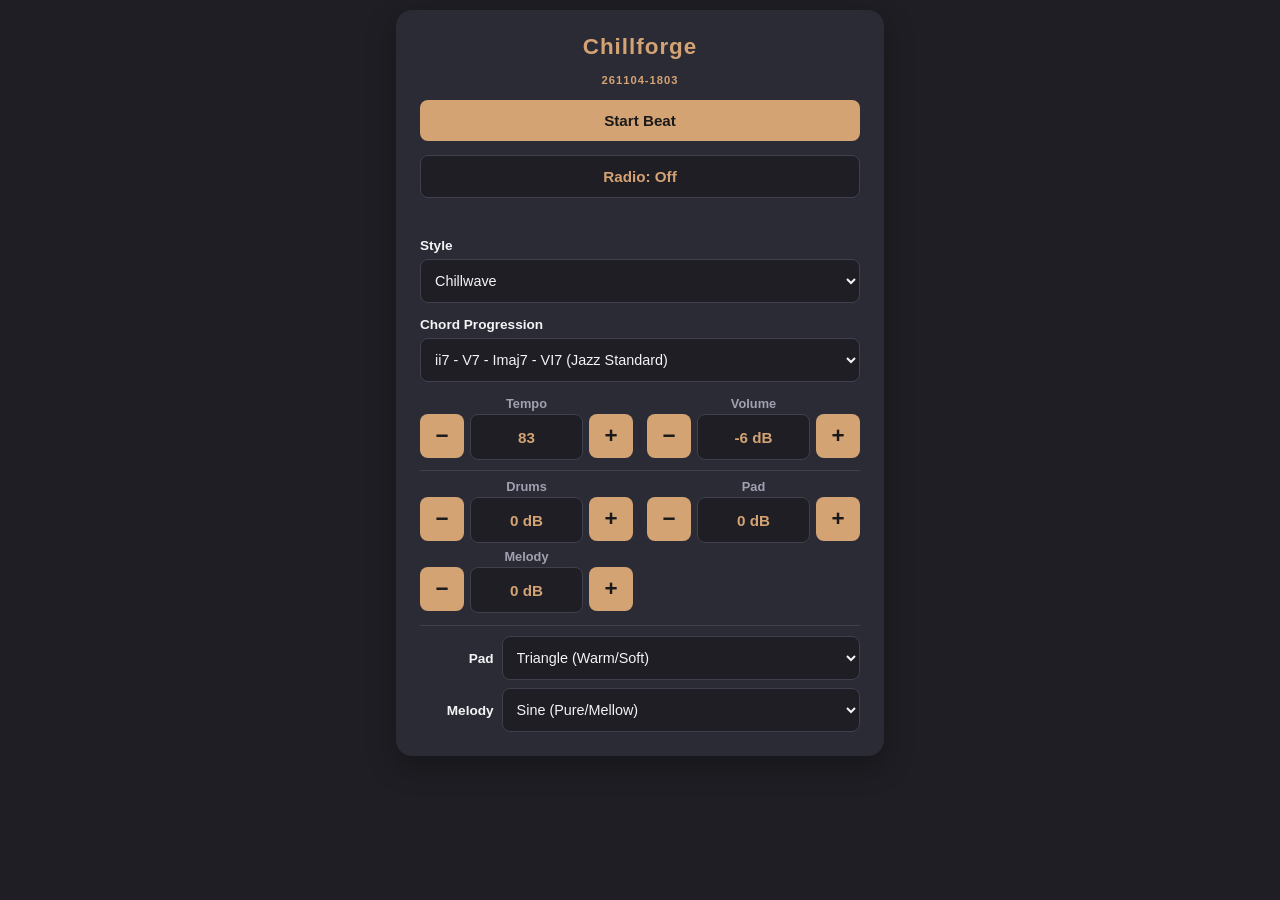
==== commit e1afac48: "restructuring Step 8 - Moved the record verbatim. Claude compared the Chillwave record’s code line b" ====
--- a/index.html
+++ b/index.html
@@ -18,7 +18,7 @@
 <body>
   <div class="container">
     <h1>Chillforge</h1>
-    <h2 id="ver">261103-1300</h2>
+    <h2 id="ver">261104-1803</h2>
 
     <button id="playBtn">Start Beat</button>
     
@@ -46,306 +46,17 @@
   </div>
 
   <!-- Style records live in their own files and register themselves before the engine below runs.
-       To remove the Pulse test style, delete this one line. -->
+       Tag order is the Style dropdown order, and the FIRST record is the default style.
+       To remove the Pulse test style, delete its line. -->
+  <script src="records/chillwave.js"></script>
   <script src="records/pulse.js"></script>
 
   <script>
-    const SHAPE_LABELS = {
-      triangle: "Triangle (Warm/Soft)",
-      softtri:  "Soft Triangle (Rounded/Mellow)",
-      sine:     "Sine (Pure/Mellow)",
-      sawtooth: "Sawtooth (Bright/Buzzy)",
-      square:   "Square (Hollow/Retro)"
-    };
-    const shapeOpts = (order) => order.map((v) => [v, SHAPE_LABELS[v]]);
-
     const MASTER = { id: "master", label: "Master", max: 0, def: -6 };
     const VOL_MIN = -40;
 
-    const STYLES = {
-      chillwave: (() => {
-        // ===========================================================
-        // RECORD: Chillwave
-        // Everything that makes this style sound the way it does lives in this block. The engine
-        // reaches it only through the descriptor built below (buildGraph, onTempo, onBar, onStep, reset,
-        // phraseBars, trackTitle, radio rules, plus the data fields). Anything the record needs from the engine comes in through
-        // `a` (the engine api): audio context, its own graph nodes, current settings, random
-        // numbers, tempo, and note/shape helpers. The record never touches transport or timers.
-        // ===========================================================
-
-        let lastMelodyNote = null;                  // private to this record
-        let currentChord = null;                    // the chord of the current bar (pad plays it, melody picks from it)
-
-        // Lock-screen name of a progression: the text in parentheses in its label.
-        const progName = (k) => (rec.progs[k].label.match(/\(([^)]+)\)/) || [0, k])[1];
-
-        function noiseHit(a, t, dest, level, decay) {
-          const s = a.ctx.createBufferSource();
-          const gn = a.ctx.createGain();
-          s.buffer = a.noise;
-          gn.gain.setValueAtTime(level, t);
-          gn.gain.exponentialRampToValueAtTime(0.001, t + decay);
-          s.connect(gn).connect(dest);
-          s.start(t, a.rng() * 0.8);
-          s.stop(t + decay + 0.02);
-        }
-
-        function kick(a, t, vel) {
-          const o = a.ctx.createOscillator();
-          const gn = a.ctx.createGain();
-          o.type = "sine";
-          o.frequency.setValueAtTime(140, t);
-          o.frequency.exponentialRampToValueAtTime(42, t + 0.12);
-          gn.gain.setValueAtTime(0.0001, t);
-          gn.gain.exponentialRampToValueAtTime(0.55 * vel, t + 0.004);
-          gn.gain.exponentialRampToValueAtTime(0.001, t + 0.42);
-          o.connect(gn).connect(a.nodes.drums);
-          o.start(t);
-          o.stop(t + 0.45);
-        }
-
-        function snare(a, t, vel) {
-          noiseHit(a, t, a.nodes.snareBP, 0.55 * vel, 0.17);
-          const o = a.ctx.createOscillator();
-          const gn = a.ctx.createGain();
-          o.type = "triangle";
-          o.frequency.value = 190;
-          gn.gain.setValueAtTime(0.25 * vel, t);
-          gn.gain.exponentialRampToValueAtTime(0.001, t + 0.09);
-          o.connect(gn).connect(a.nodes.drums);
-          o.start(t);
-          o.stop(t + 0.1);
-        }
-
-        function hat(a, t, vel) {
-          noiseHit(a, t, a.nodes.hatHP, 0.16 * vel, 0.04);
-        }
-
-        // One bar of drums is 16 steps; s is the step, jt the (jittered) time.
-        function drumsChill(a, s, jt) {
-          if (s === 0) kick(a, jt, 1);
-          else if (s === 6 && a.rng() < 0.4) kick(a, jt, 0.8);
-          else if (s === 10 && a.rng() < 0.35) kick(a, jt, 0.75);
-
-          if (s === 4 || s === 12) snare(a, jt, a.rand(0.85, 1));
-
-          if (s % 2 === 0) hat(a, jt, s % 4 === 2 ? a.rand(0.9, 1) : a.rand(0.4, 0.6));
-          else if (a.rng() < 0.15) hat(a, jt, 0.3);
-        }
-
-        // Pad: the whole chord, slightly strummed.
-        function pad(a, t, chord) {
-          const shape = a.S.sel.padShape;
-          const dur = 16 * a.stepDur();
-          const peak = (0.7 / chord.length) * a.shapeLevel[shape];
-
-          chord.forEach((note, i) => {
-            const ts = t + i * 0.012;                    // slight strum
-            const o = a.ctx.createOscillator();
-            const gn = a.ctx.createGain();
-            a.applyShape(o, shape);
-            o.frequency.value = a.noteFreq(note);
-            o.detune.value = a.rand(-6, 6);
-            gn.gain.setValueAtTime(0.0001, ts);
-            gn.gain.linearRampToValueAtTime(peak, ts + 0.18);
-            gn.gain.setTargetAtTime(0, t + dur - 0.05, 0.25);
-            o.connect(gn).connect(a.nodes.padFilter);
-            o.start(ts);
-            o.stop(t + dur + 1.6);
-          });
-        }
-
-        // Melody: one random chord tone, never the same note twice in a row.
-        function melody(a, t, chord) {
-          if (!chord) return;
-          let note;
-          do { note = chord[Math.floor(a.rng() * chord.length)]; }
-          while (note === lastMelodyNote && chord.length > 1);
-          lastMelodyNote = note;
-
-          const shape = a.S.sel.melodyShape;
-          const units = [1, 1, 1, 2, 2, 3, 4][Math.floor(a.rng() * 7)];
-          const dur = units * a.stepDur();
-          const peak = 0.2 * a.shapeLevel[shape];
-
-          const o = a.ctx.createOscillator();
-          const gn = a.ctx.createGain();
-          a.applyShape(o, shape);
-          o.frequency.value = a.noteFreq(note) * 2;
-          gn.gain.setValueAtTime(0.0001, t);
-          gn.gain.linearRampToValueAtTime(peak, t + 0.03);
-          gn.gain.setTargetAtTime(peak * 0.5, t + 0.03, 0.12);
-          gn.gain.setTargetAtTime(0, t + dur, 0.12);
-          o.connect(gn).connect(a.nodes.melody);
-          o.start(t);
-          o.stop(t + dur + 0.9);
-        }
-
-        const rec = {
-          label: "Chillwave",
-          bpm: { min: 55, max: 95, def: 83 },
-          swing: 0.16,                        // delay on off-16ths, fraction of a step
-          // Chord progressions. Each chord is a list of notes (hand-voiced). Key order is the dropdown order.
-          progs: {
-            jazz251: {
-              label: "ii7 - V7 - Imaj7 - VI7 (Jazz Standard)",
-              chords: [
-                ["D3", "F3", "A3", "C4", "E4"],  // Dm9
-                ["G3", "B3", "D4", "F4"],        // G7
-                ["C3", "E3", "G3", "B3", "D4"],  // Cmaj9
-                ["A3", "C#4", "E4", "G4"]        // A7
-              ]
-            },
-            rising: {
-              label: "Imaj9 - IImaj7 - iii7 - IVmaj7 (Rising Climb)",
-              chords: [
-                ["C3", "E3", "G3", "B3", "D4"],  // Cmaj9
-                ["D3", "F#3", "A3", "C#4", "E4"],// Dmaj9 (Lydian lift)
-                ["E3", "G3", "B3", "D4"],        // Em7
-                ["F3", "A3", "C4", "E4"]         // Fmaj7
-              ]
-            },
-            descending: {
-              label: "IVmaj9 - iii7 - ii9 - Imaj9 (Descending Exhale)",
-              chords: [
-                ["F3", "A3", "C4", "E4", "G4"],  // Fmaj9
-                ["E3", "G3", "B3", "D4"],        // Em7
-                ["D3", "F3", "A3", "C4", "E4"],  // Dm9
-                ["C3", "E3", "G3", "B3", "D4"]   // Cmaj9
-              ]
-            },
-            turnaround: {
-              label: "Imaj9 - vi9 - ii9 - V13 (Sunny Turnaround)",
-              chords: [
-                ["C3", "E3", "G3", "B3", "D4"],  // Cmaj9
-                ["A2", "C3", "E3", "G3", "B3"],  // Am9
-                ["D3", "F3", "A3", "C4", "E4"],  // Dm9
-                ["F3", "G3", "B3", "E4"]         // G13
-              ]
-            },
-            sway: {
-              label: "Imaj9 - IVmaj9 (Two-Chord Sway)",
-              chords: [
-                ["C3", "E3", "G3", "B3", "D4"],  // Cmaj9
-                ["E3", "G3", "B3", "D4", "G4"],  // Cmaj9 (open voicing)
-                ["F3", "A3", "C4", "E4", "G4"],  // Fmaj9
-                ["A3", "C4", "E4", "G4"]         // Fmaj9 (upper voicing)
-              ]
-            }
-          },
-          lead: "melody", drums: "chill", jitter: 0.005,
-          melodyDensity: 0.55,                // chance of a melody note on each eighth
-          cutoffMul: 1, padCutoff: 1800, reverb: 0, echo: 0.3,
-          channels: [                         // mixer rows (Master is always added first)
-            { id: "drums",  label: "Drums",  max: 6, def: 0 },
-            { id: "pad",    label: "Pad",    max: 6, def: 0 },
-            { id: "melody", label: "Melody", max: 6, def: 0 }
-          ],
-          selects: [                          // pulldowns under the mixer
-            { id: "padShape",    label: "Pad",    def: "triangle",
-              options: shapeOpts(["triangle", "softtri", "sine", "sawtooth", "square"]),
-              radio: ["sine"] },
-            { id: "melodyShape", label: "Melody", def: "sine",
-              options: shapeOpts(["sine", "softtri", "triangle", "sawtooth", "square"]),
-              radio: ["sine", "softtri", "triangle"] }
-          ],
-
-          // ---- what the engine calls -------------------------------
-
-          // Build this style's audio nodes and feed them into the engine's master bus.
-          // Must return a map with a gain node for every id in `channels` (the engine uses
-          // those for the mixer); any other nodes the voices need can ride along in it.
-          buildGraph(a, bus) {
-            const ctx = a.ctx;
-            const n = {};
-
-            n.drums = ctx.createGain();  n.drums.connect(bus);
-            n.pad = ctx.createGain();    n.pad.connect(bus);
-            n.melody = ctx.createGain(); n.melody.connect(bus);
-
-            // Pad tone shaping
-            n.padFilter = ctx.createBiquadFilter();
-            n.padFilter.type = "lowpass";
-            n.padFilter.frequency.value = rec.padCutoff;
-            n.padFilter.connect(n.pad);
-
-            // Shared drum filters
-            n.snareBP = ctx.createBiquadFilter();
-            n.snareBP.type = "bandpass"; n.snareBP.frequency.value = 2200; n.snareBP.Q.value = 0.7;
-            n.snareBP.connect(n.drums);
-            n.hatHP = ctx.createBiquadFilter();
-            n.hatHP.type = "highpass"; n.hatHP.frequency.value = 7500;
-            n.hatHP.connect(n.drums);
-
-            // Melody echo (dotted eighth)
-            n.delay = ctx.createDelay(2);
-            n.delay.delayTime.value = 45 / a.S.bpm;
-            const send = ctx.createGain(); send.gain.value = rec.echo;
-            const fb = ctx.createGain();   fb.gain.value = 0.38;
-            const dLP = ctx.createBiquadFilter();
-            dLP.type = "lowpass"; dLP.frequency.value = 1800;
-            if (n[rec.lead]) n[rec.lead].connect(send).connect(n.delay).connect(dLP);
-            dLP.connect(fb).connect(n.delay);
-            dLP.connect(bus);
-
-            return n;
-          },
-
-          // Tempo changed while playing: re-sync anything tied to the beat (here, the echo).
-          onTempo(a) {
-            a.nodes.delay.delayTime.setTargetAtTime(45 / a.S.bpm, a.ctx.currentTime, 0.05);
-          },
-
-          // How many bars the current progression takes before it loops (the radio plans around this).
-          phraseBars(S) { return rec.progs[S.prog].chords.length; },
-
-          // Title for the lock screen / notification.
-          trackTitle(S) { return rec.label + " \u00b7 " + progName(S.prog); },
-
-          // Radio rules. The engine shuffles which channels enter (intro) and drop out (outro)
-          // and keeps to these constraints; nextTrack changes the settings for the next track.
-          radio: {
-            lastToEnter: ["pad", "drums"],    // one of these is always the last to enter
-            neverFirstIn: ["drums"],
-            neverLastOut: ["drums"],
-
-            // a.S is the radio's own copy of the settings, so nothing here is saved.
-            // (The engine re-syncs the tempo-linked echo afterwards.)
-            nextTrack(a) {
-              const S = a.S;
-              const ps = Object.keys(rec.progs).filter((p) => p !== S.prog);
-              if (ps.length) S.prog = ps[Math.floor(a.rng() * ps.length)];
-              const up = a.rng() < a.clamp(0.5 + (rec.bpm.def - S.bpm) / (rec.bpm.max - rec.bpm.min), 0.1, 0.9);
-              S.bpm = a.clamp(S.bpm + (up ? 1 : -1) * Math.round(a.rand(2, 5)), rec.bpm.min, rec.bpm.max);
-              rec.selects.forEach((s) => {
-                const pool = (s.radio || s.options.map((o) => o[0])).filter((v) => v !== S.sel[s.id]);
-                if (pool.length) S.sel[s.id] = pool[Math.floor(a.rng() * pool.length)];
-              });
-            }
-          },
-
-          // Called at every bar line (after the engine's own bar bookkeeping). `bar` counts bars
-          // within the current track; the chord is picked from it.
-          onBar(a, t, bar) {
-            const chords = rec.progs[a.S.prog].chords;
-            const chord = chords[bar % chords.length];
-            currentChord = chord;
-            if (!a.muted("pad")) pad(a, t, chord);
-          },
-
-          // Called on every 16th step (s = 0..15). t already includes the engine's swing.
-          onStep(a, s, t) {
-            if (!a.muted("drums")) rec.patterns[rec.drums](a, s, t + a.rand(-rec.jitter, rec.jitter));
-            if (s % 2 === 0 && !a.muted("melody") && a.rng() < rec.melodyDensity) melody(a, t, currentChord);
-          },
-
-          patterns: { chill: drumsChill },
-          reset() { lastMelodyNote = null; currentChord = null; }   // engine calls this on start / style switch
-        };
-
-        return rec;
-      })()
-    };
+    // Filled by the record loader below, from the record files loaded in index.html.
+    const STYLES = {};
 
 
     // Fixed tone settings (formerly the Intensity "Standard" preset).
@@ -1022,6 +733,10 @@
     // ---------------------------------------------------------------
     // Init
     // ---------------------------------------------------------------
+    if (!Object.keys(STYLES).length) {
+      $("radioInfo").textContent = "No styles loaded: records/chillwave.js is missing or failed to load.";
+      throw new Error("no styles loaded");
+    }
     loadSettings();
 
     const styleSelect = $("styleSelect");
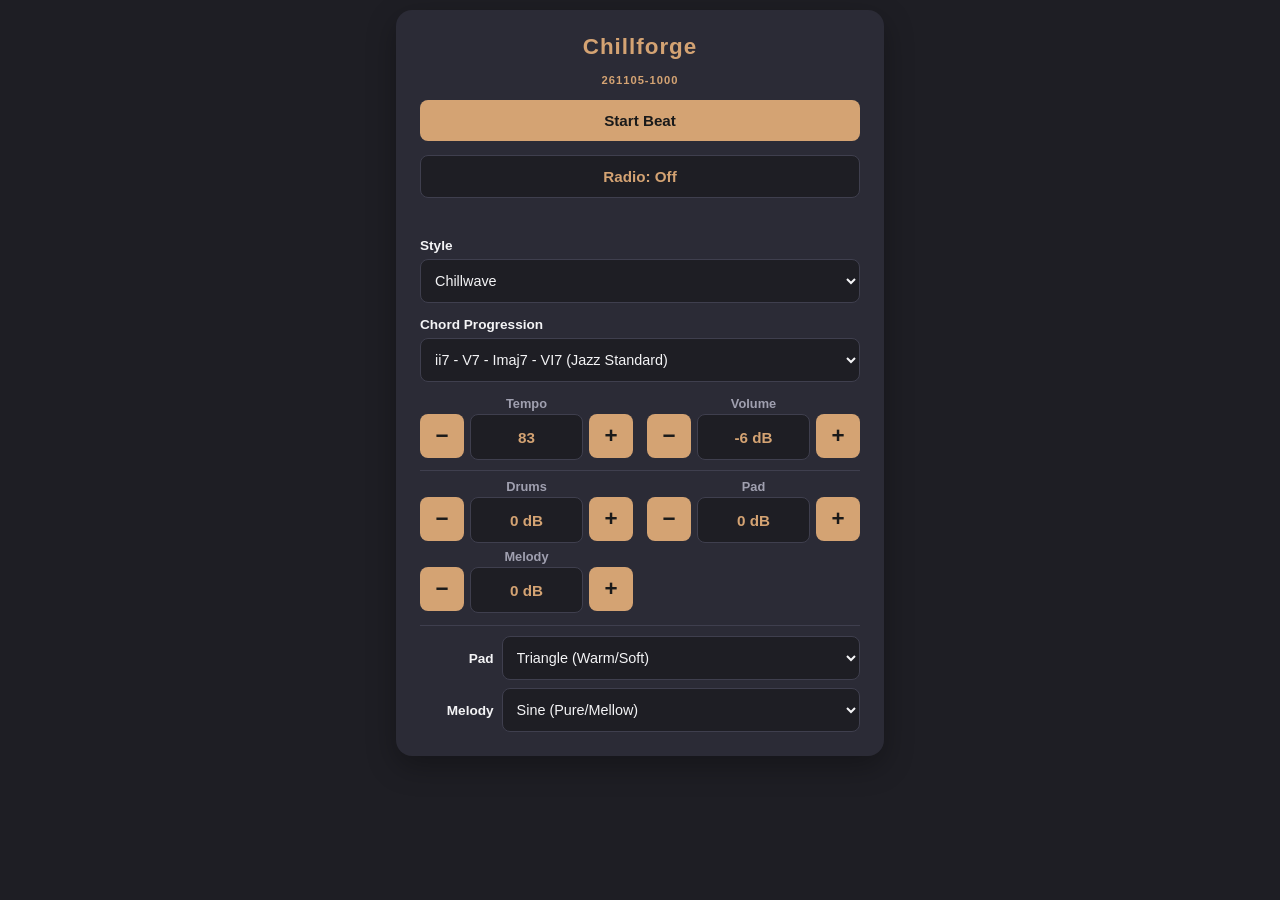
==== commit 9d38a5a7: "restructuring Step 8.2 - Keys in the engine. A style opts in with keyed: true and gets a Key pulldow" ====
--- a/index.html
+++ b/index.html
@@ -18,7 +18,7 @@
 <body>
   <div class="container">
     <h1>Chillforge</h1>
-    <h2 id="ver">261104-1803</h2>
+    <h2 id="ver">261105-1000</h2>
 
     <button id="playBtn">Start Beat</button>
     
@@ -33,6 +33,11 @@
       <select id="styleSelect"></select>
     </div>
 
+    <div class="control-group" id="keyGroup" hidden>
+      <label for="keySelect">Key</label>
+      <select id="keySelect"></select>
+    </div>
+
     <div class="control-group" id="progGroup">
       <label for="progSelect">Chord Progression</label>
       <select id="progSelect"></select>
@@ -45,9 +50,10 @@
     
   </div>
 
-  <!-- Style records live in their own files and register themselves before the engine below runs.
-       Tag order is the Style dropdown order, and the FIRST record is the default style.
+  <!-- Shared toolbox files (lib/) come first, then style records. Both register themselves before the engine below runs.
+       Record tag order is the Style dropdown order, and the FIRST record is the default style.
        To remove the Pulse test style, delete its line. -->
+  <script src="lib/theory.js"></script>
   <script src="records/chillwave.js"></script>
   <script src="records/pulse.js"></script>
 
@@ -128,6 +134,7 @@
         if (!Array.isArray(rec.channels)) bad.push("channels");
         if (typeof rec.buildGraph !== "function") bad.push("buildGraph");
       }
+      if (rec && rec.keyed && !(window.CHILLFORGE_LIB && window.CHILLFORGE_LIB.theory)) bad.push("keyed, but lib/theory.js did not load");
       if (STYLES[key]) bad.push("key already in use");
       if (bad.length) { log("record '" + key + "' skipped: " + bad.join(", ")); return; }
       STYLES[key] = rec;
@@ -136,7 +143,9 @@
     // THE RECORD CONTRACT
     //   Required:  label, bpm {min, def, max}, channels [{id, label, max, def}], buildGraph(api, bus)
     //              (buildGraph returns a gain node for every channel id)
-    //   Optional:  selects, progs, onBar, onStep, onTempo, phraseBars, trackTitle, radio, reset, swing, cutoffMul
+    //   Optional:  selects, progs, onBar, onStep, onTempo, phraseBars, trackTitle, radio, reset, swing, cutoffMul,
+    //              keyed (true: the engine adds a Key pulldown, saves it, and gives the record a.S.key 0-11, 0 = C;
+    //              Radio picks a new random key per track. Needs lib/theory.js), keyDef (default key, 0)
     // The defaults the engine assumes for the optional fields it can't do without:
     Object.keys(STYLES).forEach((k) => {
       const r = STYLES[k];
@@ -208,6 +217,7 @@
       get nodes() { return g ? g.nodes : null; },
       get S() { return S; },
       get noise() { return noiseBuf; },
+      get lib() { return window.CHILLFORGE_LIB || null; },     // shared toolbox, e.g. a.lib.theory
       muted: (ch) => muted(ch),
       rng, rand, clamp, stepDur, noteFreq, applyShape,
       shapeLevel: SHAPE_LEVEL
@@ -371,7 +381,8 @@
 
 	function radioClone(base) {      // vol is shared; bpm/sel/prog are the radio's own copy
 	  R.base = base;
-	  return { bpm: base.bpm, vol: base.vol, sel: Object.assign({}, base.sel), prog: base.prog };
+	  return Object.assign({ bpm: base.bpm, vol: base.vol, sel: Object.assign({}, base.sel), prog: base.prog },
+	    base.key === undefined ? {} : { key: base.key });
 	}
 
 	function radioPlan() {
@@ -399,9 +410,16 @@
 	  R.bar = 0;
 	}
 
+	// Radio: every new track gets a different random key (never the same one twice in a row).
+	function radioNewKey() {
+	  const k = Math.floor(rng() * 11);
+	  S.key = k >= S.key ? k + 1 : k;
+	}
+
 	function radioNewTrack(first) {
 	  const st = STYLES[styleKey];
 	  if (!first) {
+	    if (st.keyed) radioNewKey();
 	    if (st.radio && st.radio.nextTrack) st.radio.nextTrack(api);
 	    tempoChanged();
 	  }
@@ -410,11 +428,12 @@
 	  refreshers.forEach((f) => f());
 	  Object.keys(selEls).forEach((id) => { selEls[id].value = S.sel[id]; });
 	  $("progSelect").value = S.prog;
+	  if (st.keyed) $("keySelect").value = String(S.key);
 	  if ("mediaSession" in navigator) {
 	    try {
 	      const old = navigator.mediaSession.metadata;
 	      navigator.mediaSession.metadata = new MediaMetadata({
-	        title: st.trackTitle ? st.trackTitle(S) : st.label,
+	        title: st.trackTitle ? st.trackTitle(S, api) : st.label,
 	        artist: S.bpm + " BPM · Radio",
 	        artwork: old ? old.artwork : []
 	      });
@@ -450,7 +469,7 @@
 	      R.bar = Math.ceil(R.introBars / phraseBars()) * phraseBars();
 	    }
 	  } else {
-	    Object.assign(R.base, { bpm: S.bpm, prog: S.prog, sel: Object.assign({}, S.sel) });
+	    Object.assign(R.base, { bpm: S.bpm, prog: S.prog, sel: Object.assign({}, S.sel) }, S.key === undefined ? {} : { key: S.key });
 	    S = R.base; R.mute = null; resetVariation(); saveSettings();
 	  }
 	  $("radioBtn").textContent = "Radio: " + (on ? "On" : "Off");
@@ -507,7 +526,9 @@
       chanDefs(st).forEach((c) => { vol[c.id] = c.def; });
       const sel = {};
       st.selects.forEach((s) => { sel[s.id] = s.def; });
-      return { bpm: st.bpm.def, vol, sel, prog: progKeys(st)[0] };
+      const state = { bpm: st.bpm.def, vol, sel, prog: progKeys(st)[0] };
+      if (st.keyed) state.key = st.keyDef || 0;      // 0-11, 0 = C
+      return state;
     }
 
     // Copy any valid values from src into store[key]; ignore anything invalid.
@@ -525,6 +546,7 @@
         if (s.options.some((o) => o[0] === v)) d.sel[s.id] = v;
       });
       if (progKeys(st).includes(src.prog)) d.prog = src.prog;
+      if (st.keyed && Number.isInteger(src.key) && src.key >= 0 && src.key <= 11) d.key = src.key;
     }
 
     function loadSettings() {
@@ -654,6 +676,15 @@
       });
     }
 
+    const keyNames = () => (window.CHILLFORGE_LIB && window.CHILLFORGE_LIB.theory ? window.CHILLFORGE_LIB.theory.KEY_NAMES : []);
+    function fillKey() {
+      const st = STYLES[styleKey], sel = $("keySelect");
+      sel.textContent = "";
+      keyNames().forEach((name, i) => { const o = el("option"); o.value = String(i); o.textContent = name; sel.appendChild(o); });
+      if (st.keyed) sel.value = String(S.key);
+      $("keyGroup").hidden = !st.keyed;
+    }
+
     function fillProgressions() {
       const st = STYLES[styleKey], sel = $("progSelect");
       sel.textContent = "";
@@ -672,6 +703,7 @@
 	  barIdx = 0; STYLES[styleKey].reset();
       resetVariation();
       buildControls();
+      fillKey();
       fillProgressions();
       saveSettings();
       if (playing) restartBeat();      // each style has its own audio graph
@@ -746,11 +778,14 @@
     styleSelect.value = styleKey;
     styleSelect.addEventListener("change", (e) => switchStyle(e.target.value));
 
+    $("keySelect").addEventListener("change", (e) => { S.key = Number(e.target.value); saveSettings(); });
+
     $("progSelect").addEventListener("change", (e) => {
       S.prog = e.target.value; barIdx = 0; resetVariation(); saveSettings();
     });
 
     buildControls();
+    fillKey();
     fillProgressions();
 
     // Bluetooth / lock-screen controls
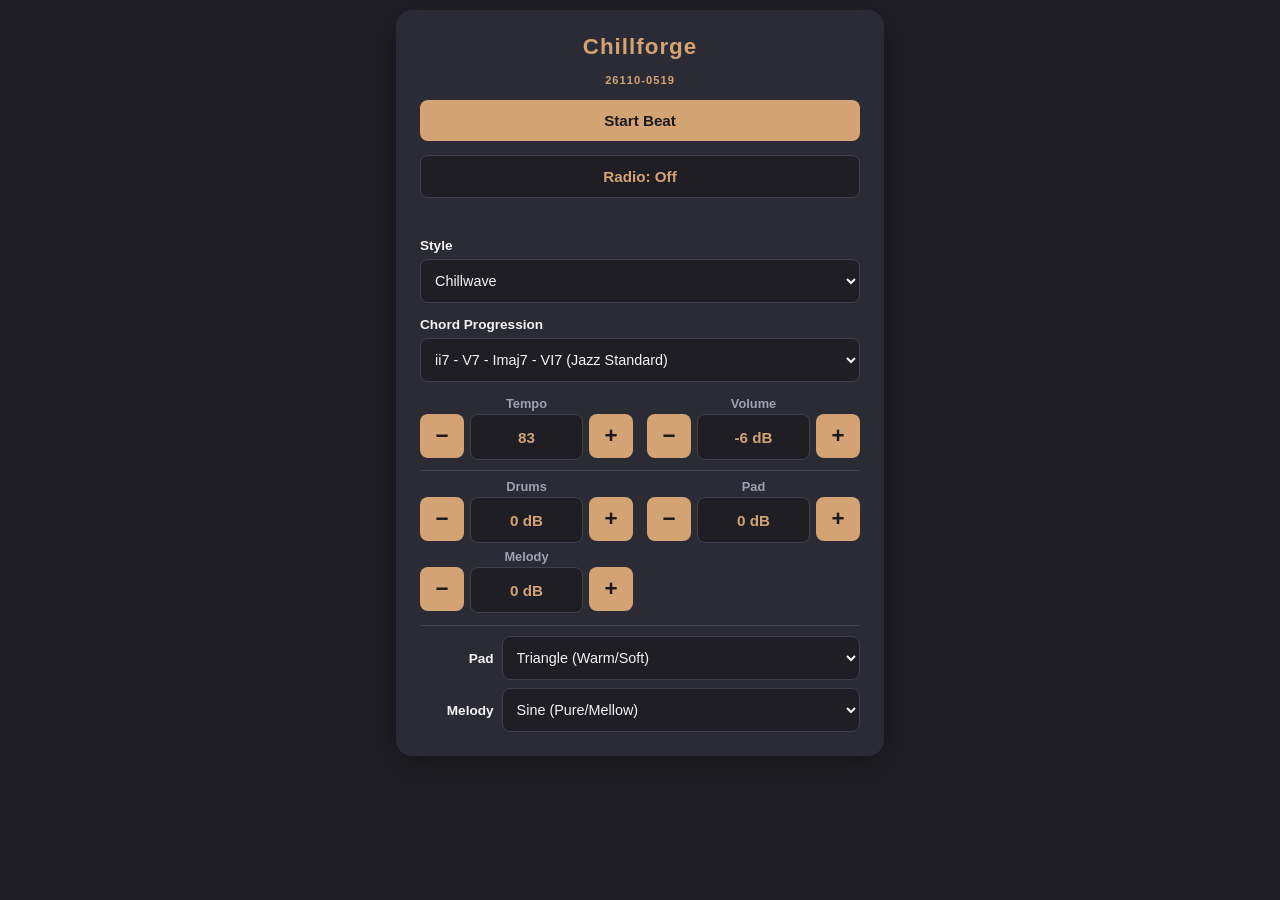
==== commit 41907a7b: "version bump for last push" ====
--- a/index.html
+++ b/index.html
@@ -18,7 +18,7 @@
 <body>
   <div class="container">
     <h1>Chillforge</h1>
-    <h2 id="ver">261105-1000</h2>
+    <h2 id="ver">26110-0519</h2>
 
     <button id="playBtn">Start Beat</button>
     
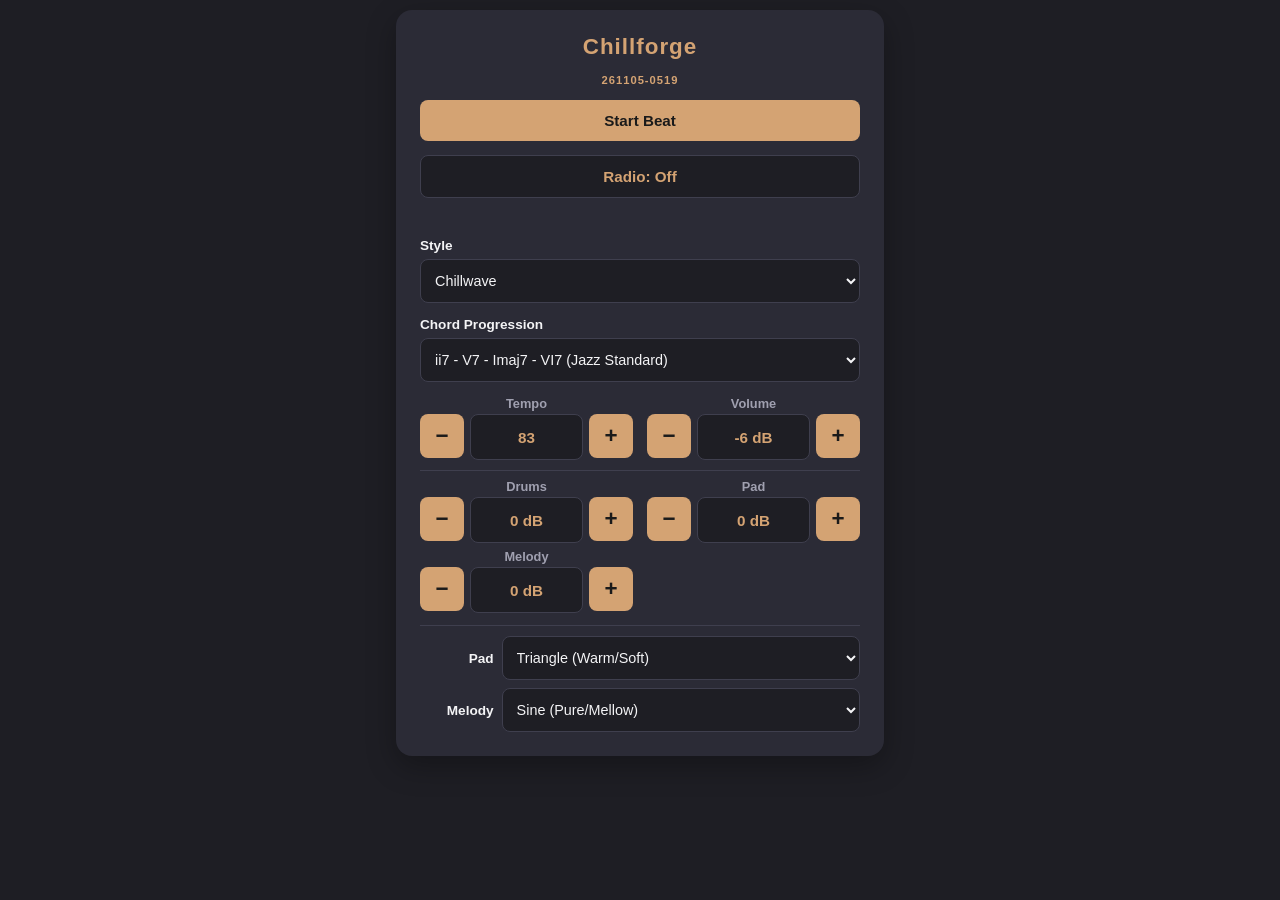
==== commit 53212007: "fix typo in version number, add "PROJECT.md"" ====
--- a/index.html
+++ b/index.html
@@ -18,7 +18,8 @@
 <body>
   <div class="container">
     <h1>Chillforge</h1>
-    <h2 id="ver">26110-0519</h2>
+    <!-- BUILD NUMBER -->
+    <h2 id="ver">261105-0519</h2>
 
     <button id="playBtn">Start Beat</button>
     
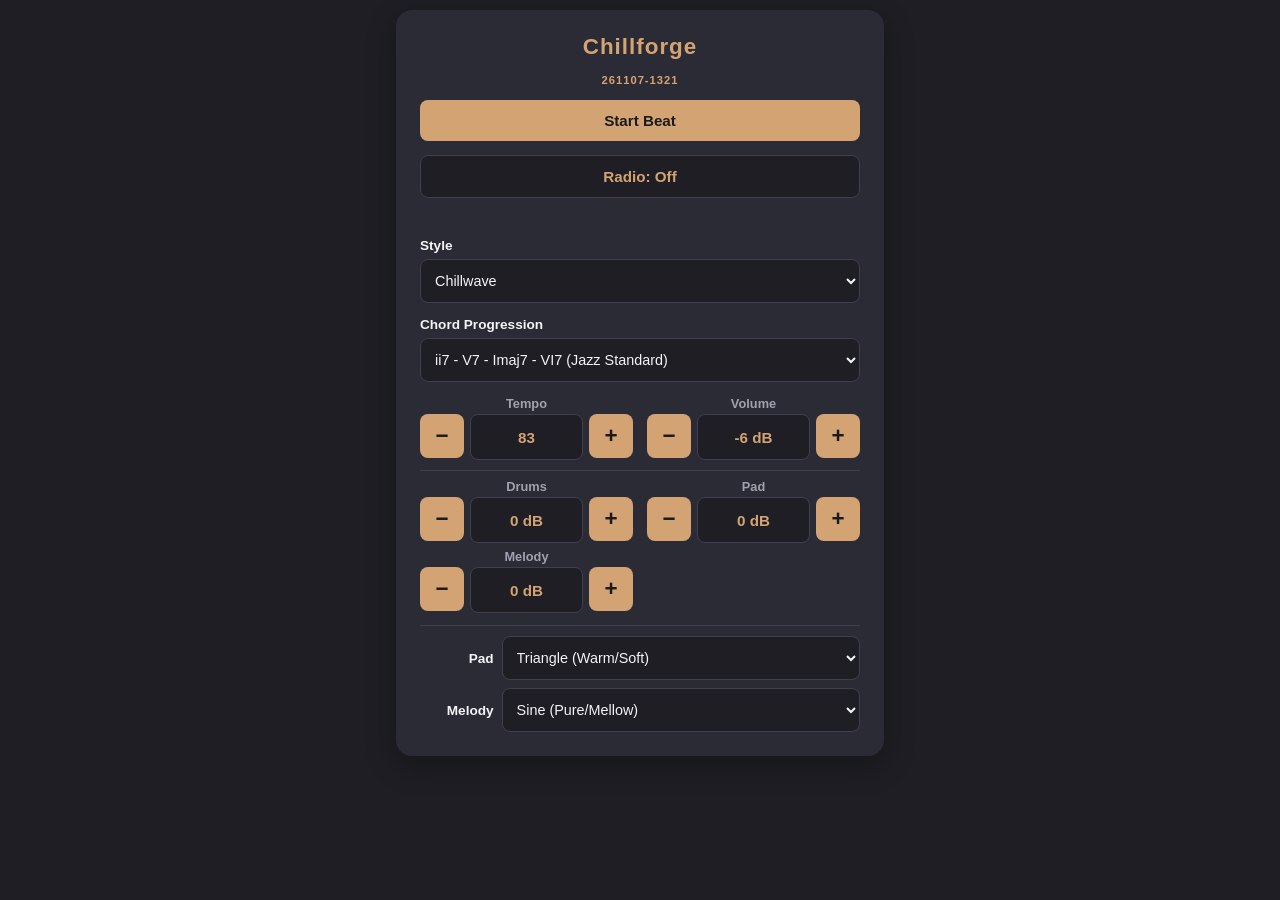
==== commit 36fcfdf4: "restructuring Step 9 - lib/instruments.js. Sound generators driven by preset data: a synth (a list o" ====
--- a/index.html
+++ b/index.html
@@ -18,8 +18,7 @@
 <body>
   <div class="container">
     <h1>Chillforge</h1>
-    <!-- BUILD NUMBER -->
-    <h2 id="ver">261105-0519</h2>
+    <h2 id="ver">261107-1321</h2>
 
     <button id="playBtn">Start Beat</button>
     
@@ -55,6 +54,8 @@
        Record tag order is the Style dropdown order, and the FIRST record is the default style.
        To remove the Pulse test style, delete its line. -->
   <script src="lib/theory.js"></script>
+  <script src="lib/instruments.js"></script>
+  <script src="lib/parts.js"></script>
   <script src="records/chillwave.js"></script>
   <script src="records/pulse.js"></script>
 
@@ -136,6 +137,7 @@
         if (typeof rec.buildGraph !== "function") bad.push("buildGraph");
       }
       if (rec && rec.keyed && !(window.CHILLFORGE_LIB && window.CHILLFORGE_LIB.theory)) bad.push("keyed, but lib/theory.js did not load");
+      if (rec && Array.isArray(rec.needs)) rec.needs.forEach((lib) => { if (!(window.CHILLFORGE_LIB && window.CHILLFORGE_LIB[lib])) bad.push("needs the '" + lib + "' toolbox file, which did not load"); });
       if (STYLES[key]) bad.push("key already in use");
       if (bad.length) { log("record '" + key + "' skipped: " + bad.join(", ")); return; }
       STYLES[key] = rec;
@@ -143,8 +145,10 @@
 
     // THE RECORD CONTRACT
     //   Required:  label, bpm {min, def, max}, channels [{id, label, max, def}], buildGraph(api, bus)
-    //              (buildGraph returns a gain node for every channel id)
+    //              (buildGraph returns a gain node for every channel id; if the returned object has a
+    //              dispose() method, the engine calls it when the graph is torn down)
     //   Optional:  selects, progs, onBar, onStep, onTempo, phraseBars, trackTitle, radio, reset, swing, cutoffMul,
+    //              needs (list of toolbox names, e.g. ["theory", "instruments"]; the record is skipped if one did not load),
     //              keyed (true: the engine adds a Key pulldown, saves it, and gives the record a.S.key 0-11, 0 = C;
     //              Radio picks a new random key per track. Needs lib/theory.js), keyDef (default key, 0)
     // The defaults the engine assumes for the optional fields it can't do without:
@@ -317,6 +321,10 @@
       const old = g;
       g = null;
       old.out.gain.setTargetAtTime(0, ctx.currentTime, 0.04);
+      // A style whose buildGraph returned a dispose() gets to stop anything it left running (e.g. a shared vibrato oscillator).
+      if (old.nodes && typeof old.nodes.dispose === "function") {
+        try { old.nodes.dispose(); } catch (e) { log("ERR dispose: " + (e && e.message)); }
+      }
       setTimeout(() => old.out.disconnect(), 400);
     }
 
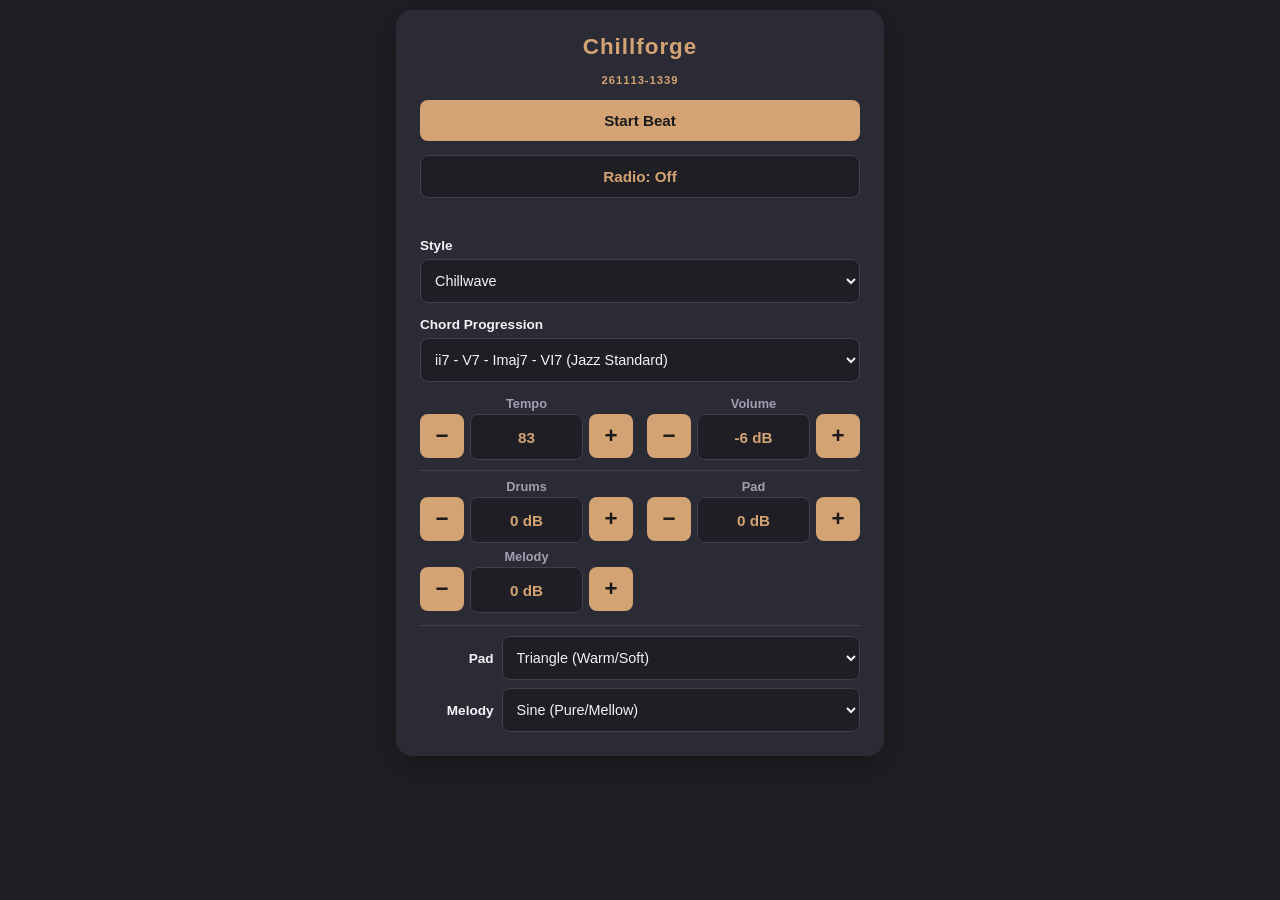
==== commit 7b050c9e: "Step 9a to be honest it took a week to get these updates back from Claude, so I don't even remember " ====
--- a/index.html
+++ b/index.html
@@ -18,7 +18,7 @@
 <body>
   <div class="container">
     <h1>Chillforge</h1>
-    <h2 id="ver">261107-1321</h2>
+    <h2 id="ver">261113-1339</h2>
 
     <button id="playBtn">Start Beat</button>
     
@@ -56,6 +56,7 @@
   <script src="lib/theory.js"></script>
   <script src="lib/instruments.js"></script>
   <script src="lib/parts.js"></script>
+  <script src="lib/fx.js"></script>
   <script src="records/chillwave.js"></script>
   <script src="records/pulse.js"></script>
 
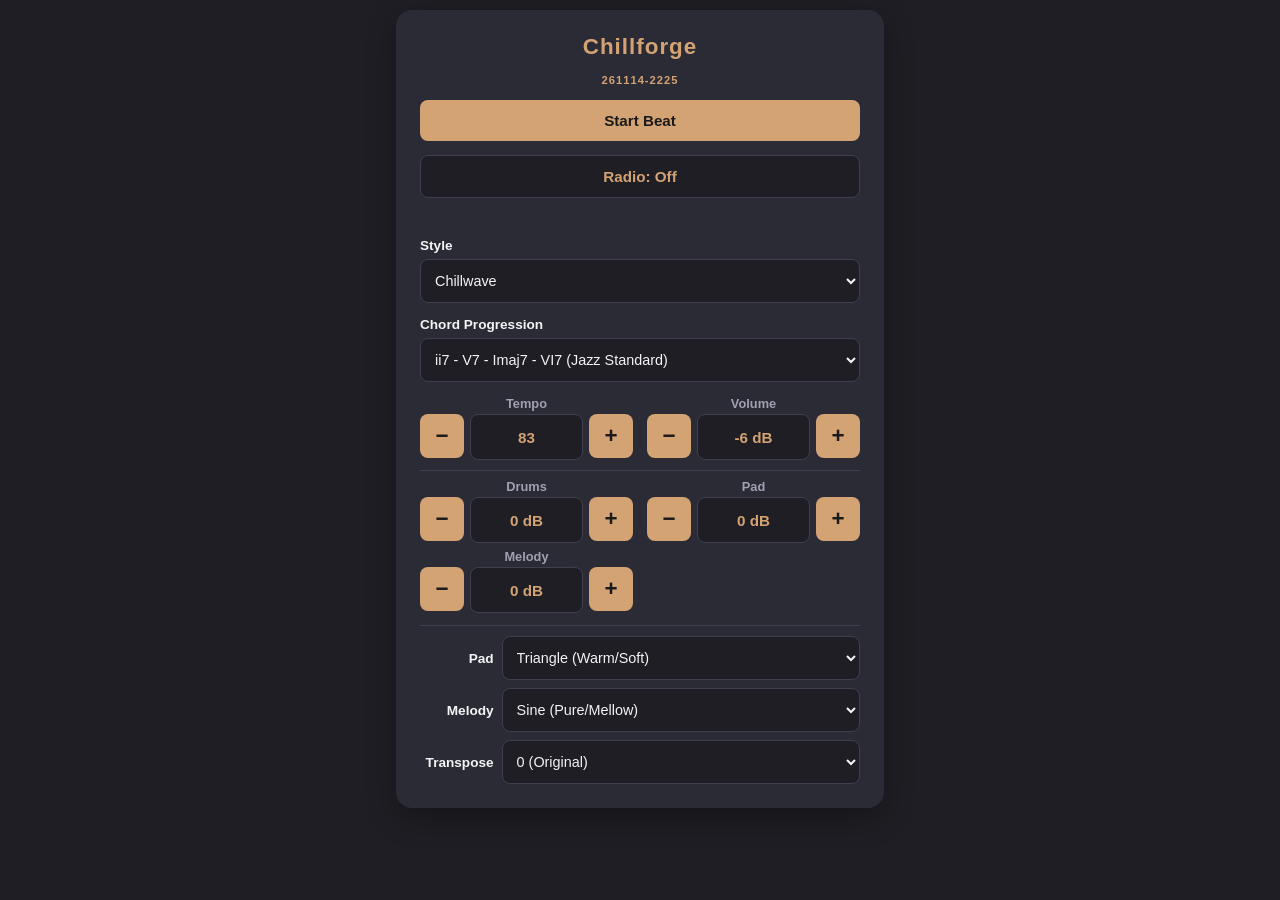
==== commit f631d0ad: "Update version number in index.html" ====
--- a/index.html
+++ b/index.html
@@ -18,7 +18,7 @@
 <body>
   <div class="container">
     <h1>Chillforge</h1>
-    <h2 id="ver">261113-1339</h2>
+    <h2 id="ver">261114-2225</h2>
 
     <button id="playBtn">Start Beat</button>
     
